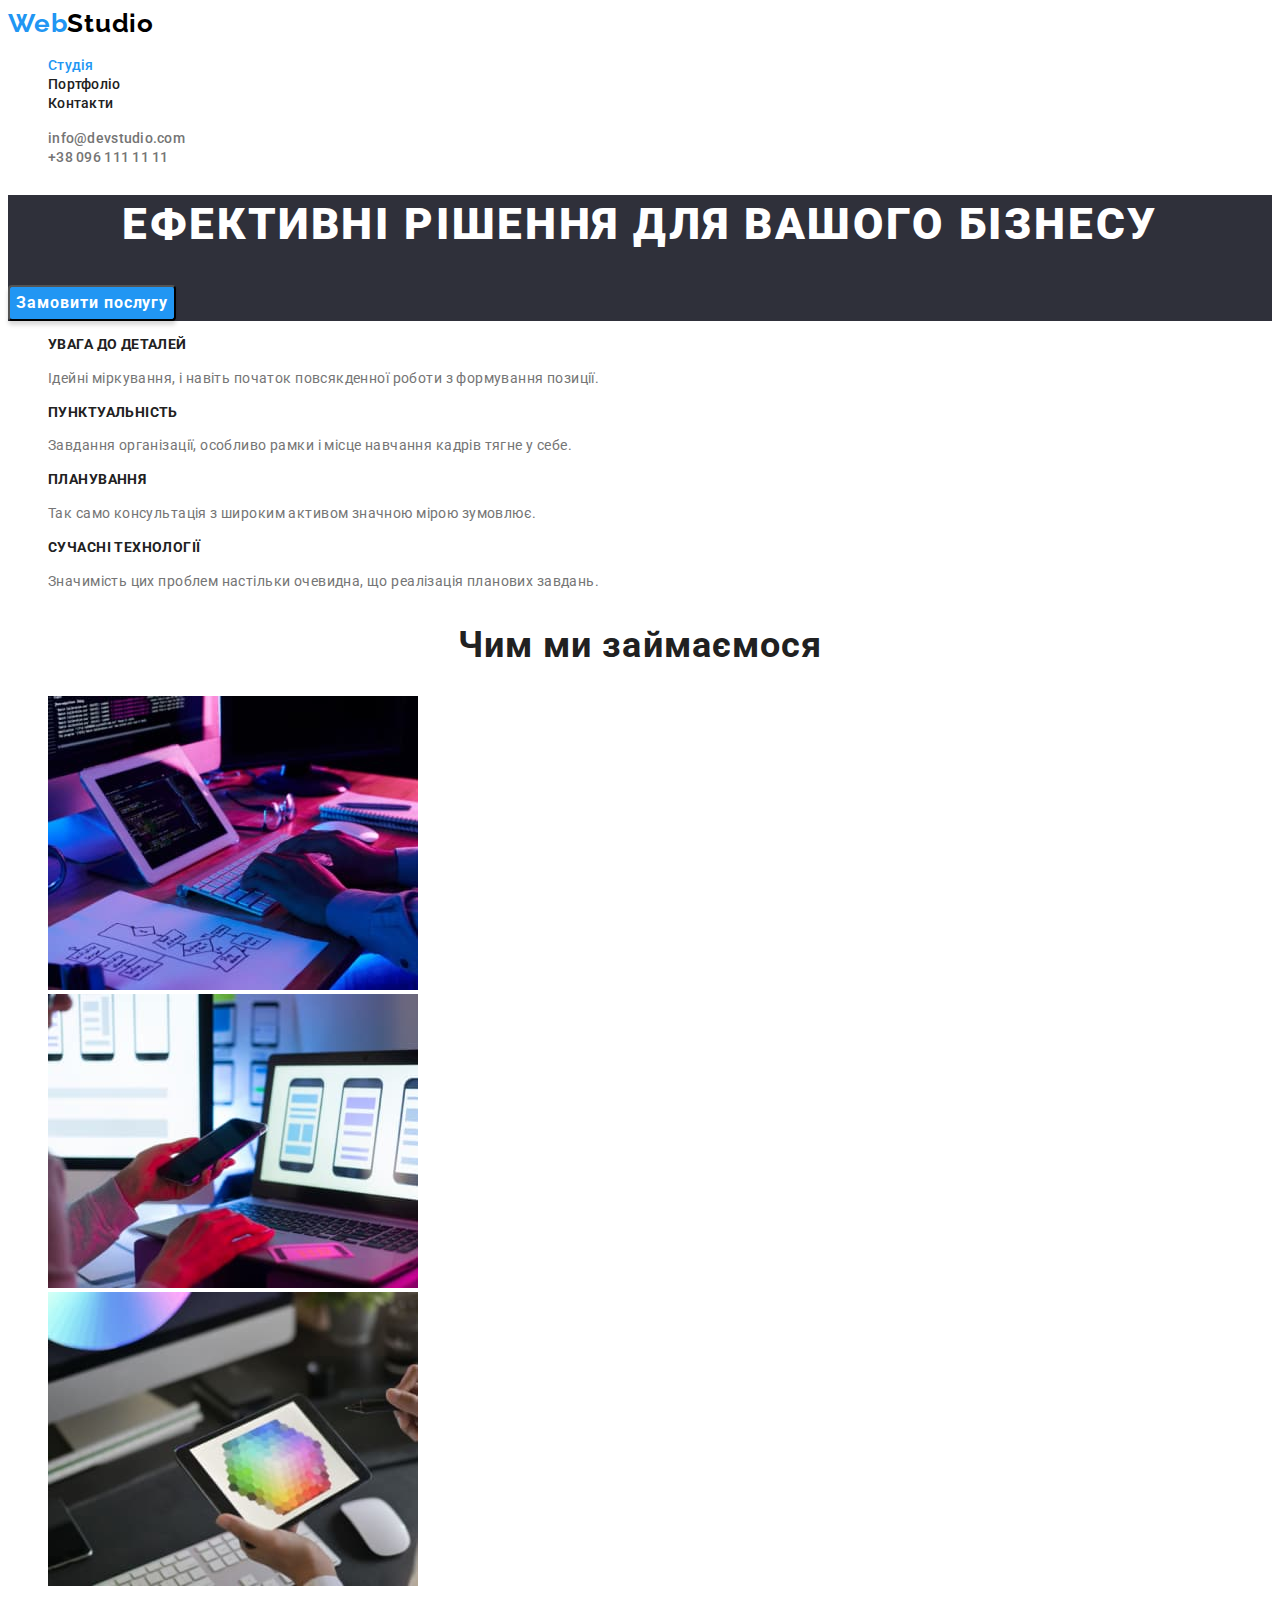
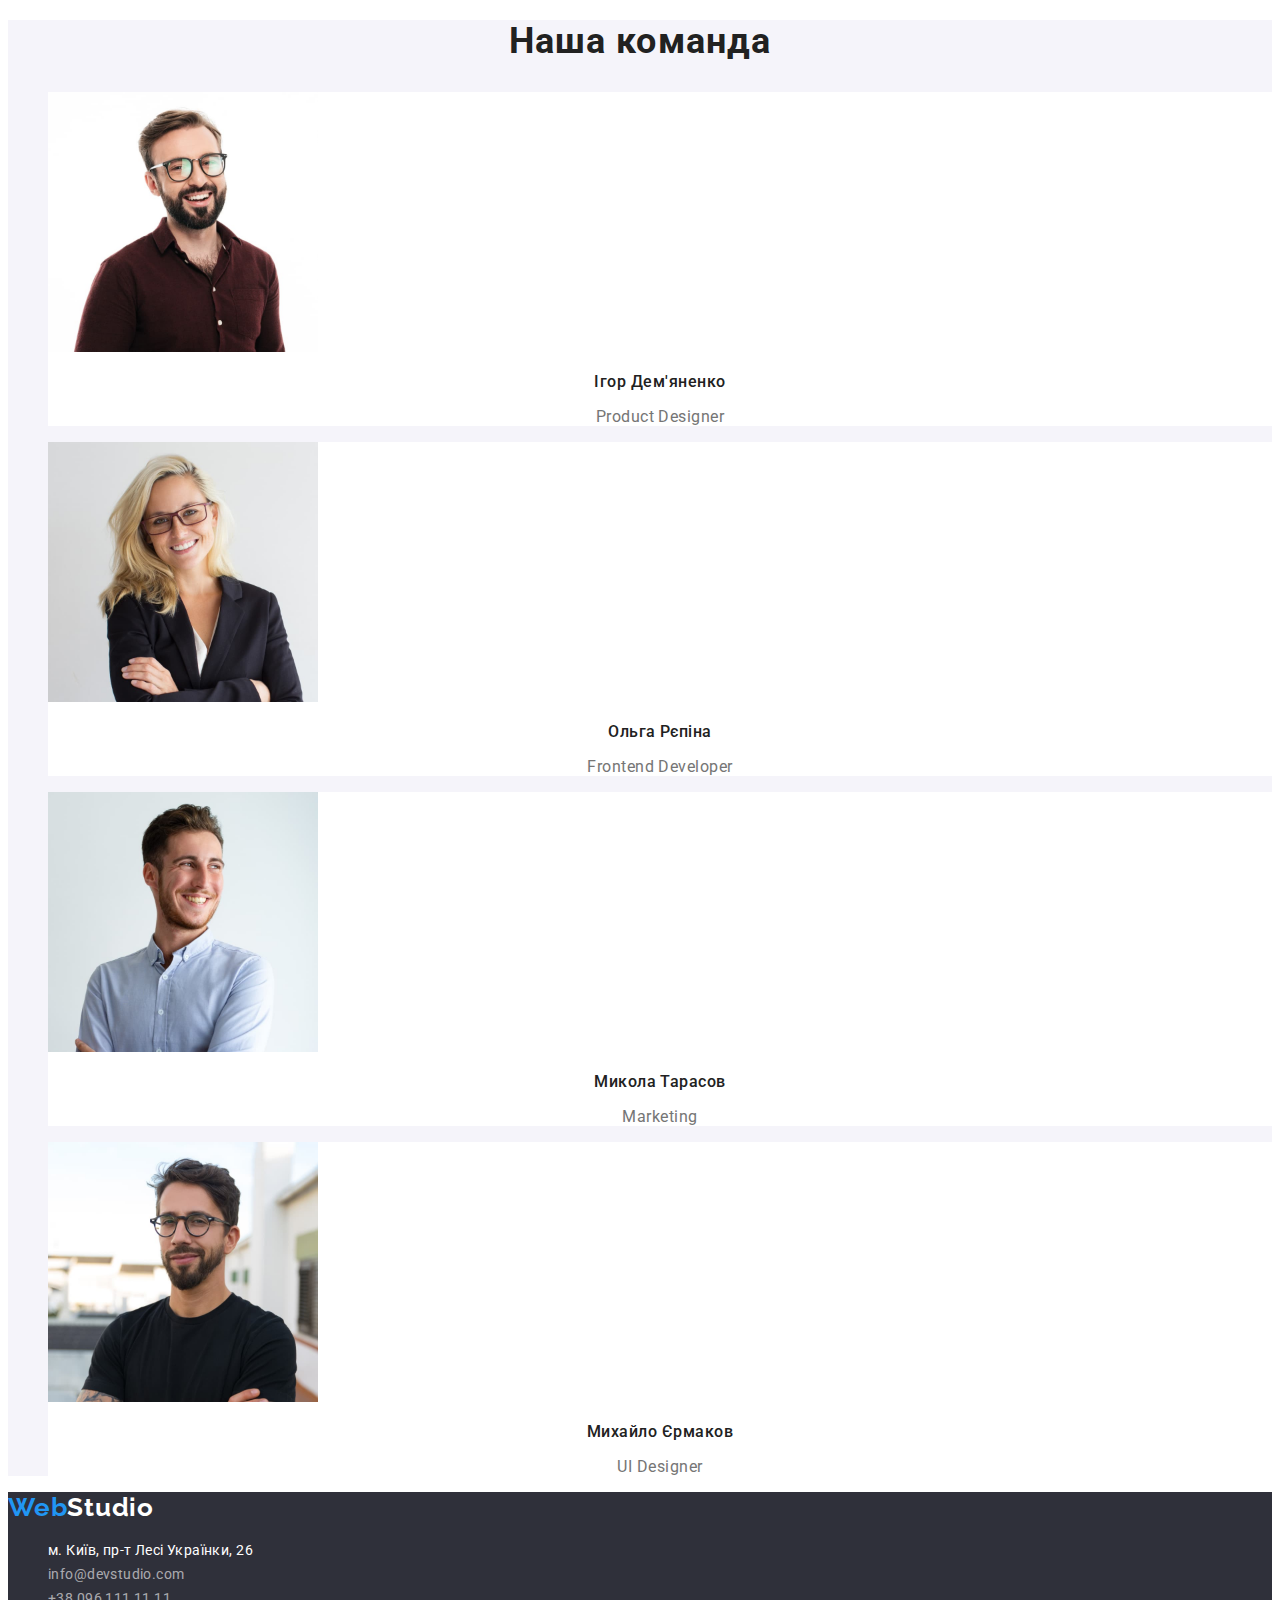
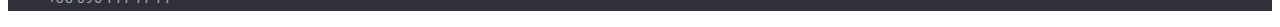
==== index.html @ 7a770c3b "Initial commit" ====
<!DOCTYPE html>
<html lang="uk">
  <head>
    <meta charset="UTF-8" />
    <meta http-equiv="X-UA-Compatible" content="IE=edge" />
    <meta name="viewport" content="width=device-width, initial-scale=1.0" />
    <title>Web</title>
    <link rel="preconnect" href="https://fonts.googleapis.com" />
    <link rel="preconnect" href="https://fonts.gstatic.com" crossorigin />
    <link
      href="https://fonts.googleapis.com/css2?family=Raleway:wght@700&family=Roboto:wght@400;500;700;900&display=swap"
      rel="stylesheet"
    />
    <link rel="stylesheet" href="./css/styles.css" />
  </head>

  <body>
    <header class="header">
      <nav class="heder-navigation">
        <a class="header-logo link" lang="en" href="./index.html"
          >Web<span class="accent-header">Studio</span></a
        >
        <ul class="header-list">
          <li class="header-item">
            <a class="header-link link current" href="./index.html">Студія</a>
          </li>
          <li class="header-item">
            <a class="header-link link" href="./portfolio.html">Портфоліо</a>
          </li>
          <li class="header-item">
            <a class="header-link link" href="#">Контакти</a>
          </li>
        </ul>
      </nav>
      <ul class="header-contacts">
        <li>
          <a class="header-mail link" href="mailto:info@devstudio.com"
            >info@devstudio.com</a
          >
        </li>
        <li>
          <a class="header-tel link" href="tel:+380961111111"
            >+38 096 111 11 11</a
          >
        </li>
      </ul>
    </header>
    <main>
      <section class="hero">
        <h1 class="hero-title">Ефективні рішення для вашого бізнесу</h1>
        <button class="hero-bt" type="button">Замовити послугу</button>
      </section>
      <section class="benefits">
        <h2 class="visually-hidden">Наші переваги</h2>
        <ul class="benefits-list">
          <li>
            <h3 class="benefits-title">Увага до деталей</h3>
            <p class="benefits-text">
              Ідейні міркування, і навіть початок повсякденної роботи з
              формування позиції.
            </p>
          </li>
          <li>
            <h3 class="benefits-title">Пунктуальність</h3>
            <p class="benefits-text">
              Завдання організації, особливо рамки і місце навчання кадрів тягне
              у себе.
            </p>
          </li>
          <li>
            <h3 class="benefits-title">Планування</h3>
            <p class="benefits-text">
              Так само консультація з широким активом значною мірою зумовлює.
            </p>
          </li>
          <li>
            <h3 class="benefits-title">Сучасні технології</h3>
            <p class="benefits-text">
              Значимість цих проблем настільки очевидна, що реалізація планових
              завдань.
            </p>
          </li>
        </ul>
      </section>
      <section class="work">
        <h2 class="work-title">Чим ми займаємося</h2>
        <ul class="work-list">
          <li class="work-item">
            <img
              src="./img/img1.jpg"
              alt="створення структури"
              width="370"
              height="294"
            />
          </li>
          <li class="work-item">
            <img
              src="img/img2.jpg"
              alt="робота з ноутбуком та телефоном"
              width="370"
              height="294"
            />
          </li>
          <li class="work-item">
            <img
              src="img/img3.jpg"
              alt="робота з планшетом"
              width="370"
              height="294"
            />
          </li>
        </ul>
      </section>
      <section class="crew">
        <h2 class="crew-title">Наша команда</h2>
        <ul class="crew-list">
          <li class="crew-item">
            <img
              src="img/person1.jpg"
              alt="наші працівники"
              width="270"
              height="260"
            />
            <h3 class="crew-member">Ігор Дем'яненко</h3>
            <p class="crew-position" lang="en">Product Designer</p>
          </li>
          <li class="crew-item">
            <img
              src="img/person2.jpg"
              alt="наші працівники"
              width="270"
              height="260"
            />
            <h3 class="crew-member">Ольга Рєпіна</h3>
            <p class="crew-position" lang="en">Frontend Developer</p>
          </li>
          <li class="crew-item">
            <img
              src="img/person3.jpg"
              alt="наші працівники"
              width="270"
              height="260"
            />
            <h3 class="crew-member">Микола Тарасов</h3>
            <p class="crew-position" lang="en">Marketing</p>
          </li>
          <li class="crew-item">
            <img
              src="img/person4.jpg"
              alt="наші працівники"
              width="270"
              height="260"
            />
            <h3 class="crew-member">Михайло Єрмаков</h3>
            <p class="crew-position" lang="en">UI Designer</p>
          </li>
        </ul>
      </section>
    </main>
    <footer class="footer">
      <a class="footer-logo link" lang="en" href="./index.html"
        >Web<span class="accent-footer">Studio</span></a
      >
      <address class="address">
        <ul>
          <li class="footer-item">
            <a
              class="footer-location place link"
              href="https://goo.gl/maps/qjkYtsCH6BRkbTAi8"
              target="_blank"
              rel="noopener noreferrer nofollow"
              >м. Київ, пр-т Лесі Українки, 26</a
            >
          </li>
          <li class="footer-item">
            <a class="footer-mail link" href="mailto:info@devstudio.com"
              >info@devstudio.com</a
            >
          </li>
          <li class="footer-item">
            <a class="footer-tel link" href="tel:+380961111111"
              >+38 096 111 11 11</a
            >
          </li>
        </ul>
      </address>
    </footer>
  </body>
</html>
---- css/styles.css ----
:root {
  --primary-text-color: #757575;
  --accent-color: #2196f3;
  --primary-bkg-color: #ffffff;
  --primary-bkg-bt-color: #f5f4fa;
  --primary-title-color: #212121;
  --bkg-footer-color: #2f303a;
}
body {
  font-family: "roboto", sans-serif;
  color: #757575;
}
ul {
  list-style: none;
}
.link {
  text-decoration: none;
}
/* h1,h2,h3,h4,h5,h6[color:var(#212121);] */
/* ------------HEADER------------ */
.header-logo,.footer-logo {
  font-family: "Raleway";
  font-style: normal;
  font-weight: 700;
  font-size: 26px;
  line-height: 1.19;
  letter-spacing: 0.03em;
  color: var(--accent-color);
}
.accent-header {
  color: #000000;
}
.header-list a:hover,
.header-list a:focus {
  color: var(--accent-color);
}

.header-link {
  font-weight: 500;
  font-size: 14px;
  line-height: 1.14;
  letter-spacing: 0.02em;
  color: var(--primary-title-color);
}
.current {
  color: var(--accent-color);
}

.header-mail,
.header-tel {
  font-weight: 500;
  font-size: 14px;
  line-height: 1.14;
  letter-spacing: 0.02em;
  color: var(--primary-text-color);
}
.header-contacts a:hover,
.header-contacts a:focus {
  color: var(--accent-color);
}

/* ------------HERO------------ */
.hero {
  background: var(--bkg-footer-color);
}
.hero-title {
  font-weight: 900;
  font-size: 44px;
  line-height: 1.36;
  text-align: center;
  letter-spacing: 0.06em;
  text-transform: uppercase;
  color: var(--primary-bkg-color);
}
.hero-bt {
  font-family: inherit;
  font-weight: 700;
  font-size: 16px;
  line-height: 1.87;
  display: flex;
  align-items: center;
  text-align: center;
  letter-spacing: 0.06em;
  color: var(--primary-bkg-color);
  background: var(--accent-color);
  box-shadow: 0px 4px 4px rgba(0, 0, 0, 0.15);
  border-radius: 4px;
  cursor: pointer;
}

.hero-bt:hover,
.hero-bt:focus {
  background: #188ce8;
  box-shadow: 0px 4px 4px rgba(0, 0, 0, 0.15);
  border-radius: 4px;
}

/* ----------BENEFITS------------ */
.visually-hidden {
  position: absolute;
  width: 1px;
  height: 1px;
  margin: -1px;
  border: 0;
  padding: 0;

  white-space: nowrap;
  clip-path: inset(100%);
  clip: rect(0 0 0 0);
  overflow: hidden;
}

.benefits-title {
  font-weight: 700;
  font-size: 14px;
  line-height: 1.14;
  letter-spacing: 0.03em;
  text-transform: uppercase;
  color: var(--primary-title-color);
}

.benefits-text {
  font-weight: 400;
  font-size: 14px;
  line-height: 1.71;
  letter-spacing: 0.03em;
}

/* ----------WORK------------ */
.work-title,
.crew-title {
  font-weight: 700;
  font-size: 36px;
  line-height: 1.17;
  text-align: center;
  letter-spacing: 0.03em;
  color: #212121;
}
/* ----------CREW------------ */
.crew {
  background: var(--primary-bkg-bt-color);
}
.crew-item {
  background: var(--primary-bkg-color);
}
.crew-member {
  font-weight: 500;
  font-size: 16px;
  line-height: 1.19;
  text-align: center;
  letter-spacing: 0.03em;
  color: var(--primary-title-color);
}
.crew-position {
  font-weight: 400;
  font-size: 16px;
  line-height: 1.19;
  text-align: center;
  letter-spacing: 0.03em;
}

/* ----------FOOTER------------ */
.footer {
  background: var(--bkg-footer-color);
}
.accent-footer {
  color: var(--primary-bkg-color);
}
.footer-location,
.footer-mail,
.footer-tel {
  font-style: normal;
  font-weight: 400;
  font-size: 14px;
  line-height: 1.71;
  letter-spacing: 0.03em;
  color: rgba(255, 255, 255, 0.6);
}
.place {
  color: var(--primary-bkg-color);
}

.footer-mail:hover,
.footer-mail:focus {
  color: var(--accent-color);
}

.footer-tel:hover,
.footer-tel:focus {
  color: var(--accent-color);
}

/* ----------PORTFOLIO------------ */
/* -------НАШІ ПРОПОЗИЦІЇ----------- */
main {
  background-color: var(--primary-bkg-color);
}
.filter-bt {
  font-family: inherit;
  font-weight: 500;
  font-size: 16px;
  line-height: 1.62;
  text-align: center;
  letter-spacing: 0.03em;
  color: var(--primary-title-color);
  background-color: var(--primary-bkg-bt-color);
  border: none;
  border-radius: 4px;
  cursor: pointer;
}
.filter-bt:hover,
.filter-bt:focus {
  color: var(--primary-bkg-color);
  background-color: var(--accent-color);
}

.project-item a {
  text-decoration: none;
}
.project-title {
  font-style: normal;
    font-size: 18px;
  line-height: 2;
  letter-spacing: 0.06em;
  color: var(--primary-title-color);
}
.project-text {
  font-style: normal;
  font-size: 16px;
  line-height: 1.9;
  letter-spacing: 0.03em;
  color: var(--primary-text-color);
}
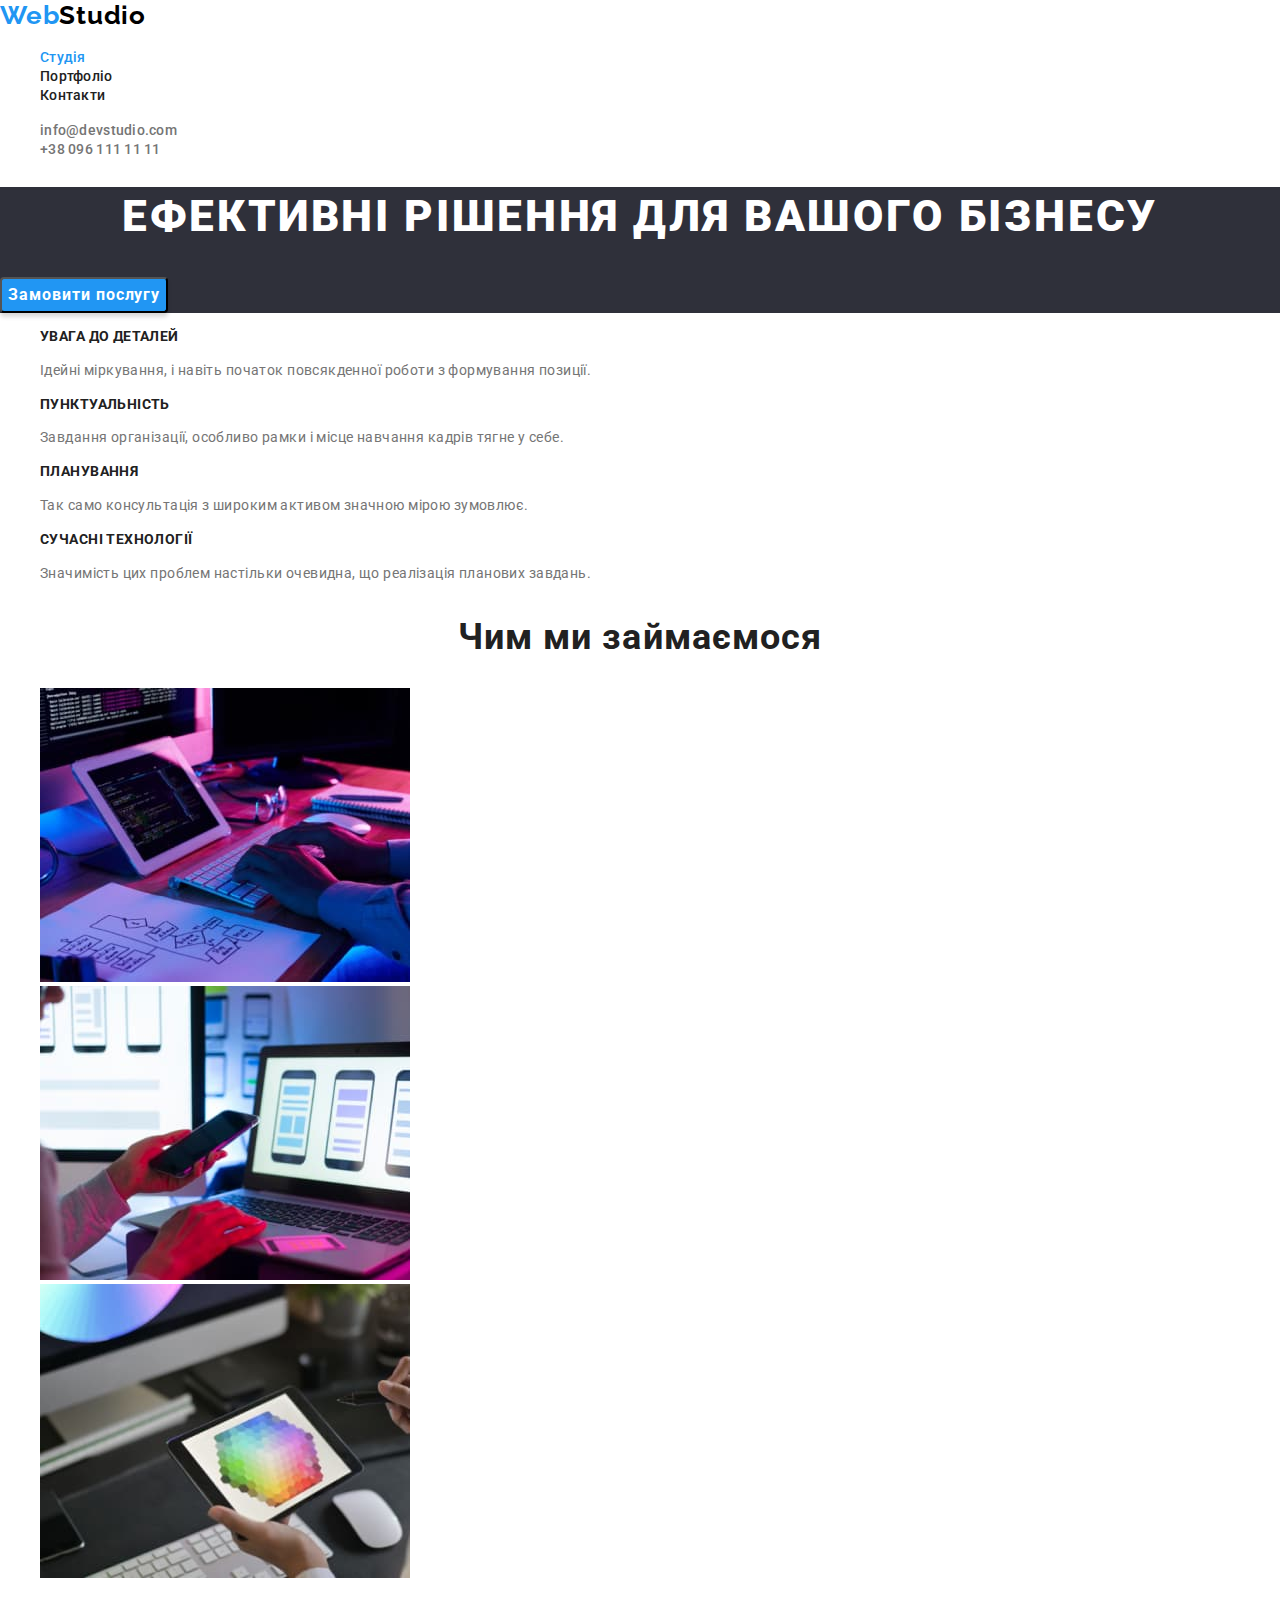
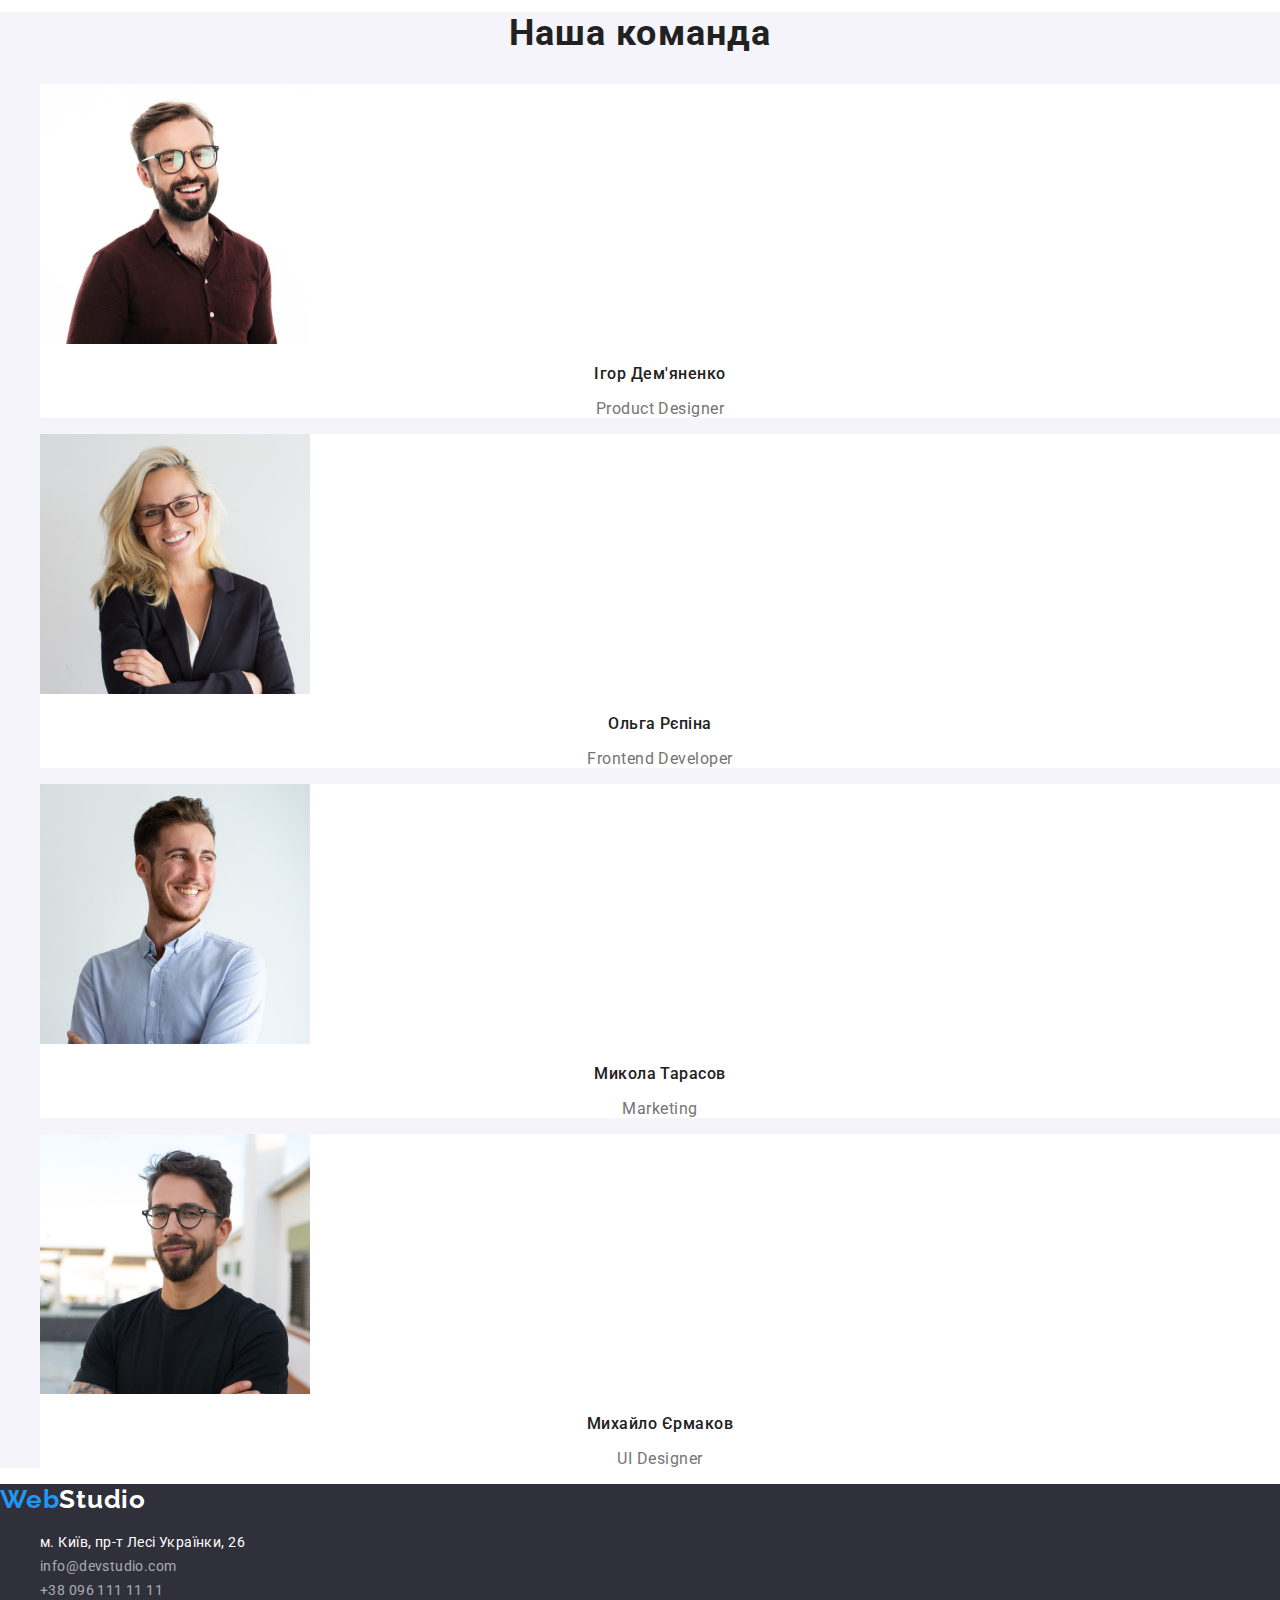
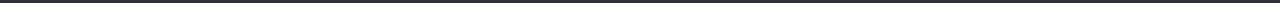
==== commit 80c8bc11: "container begin" ====
--- a/index.html
+++ b/index.html
@@ -46,11 +46,11 @@
       </ul>
     </header>
     <main>
-      <section class="hero">
+      <section class="hero section">
         <h1 class="hero-title">Ефективні рішення для вашого бізнесу</h1>
         <button class="hero-bt" type="button">Замовити послугу</button>
       </section>
-      <section class="benefits">
+      <section class="benefits section">
         <h2 class="visually-hidden">Наші переваги</h2>
         <ul class="benefits-list">
           <li>
@@ -82,7 +82,7 @@
           </li>
         </ul>
       </section>
-      <section class="work">
+      <section class="work section">
         <h2 class="work-title">Чим ми займаємося</h2>
         <ul class="work-list">
           <li class="work-item">
@@ -111,7 +111,7 @@
           </li>
         </ul>
       </section>
-      <section class="crew">
+      <section class="crew section">
         <h2 class="crew-title">Наша команда</h2>
         <ul class="crew-list">
           <li class="crew-item">
--- a/css/styles.css
+++ b/css/styles.css
@@ -1,3 +1,5 @@
+/* html{box-sizing: border-box;}
+*,*::before,*::after{box-sizing: inherit;} */
 :root {
   --primary-text-color: #757575;
   --accent-color: #2196f3;
@@ -9,6 +11,7 @@
 body {
   font-family: "roboto", sans-serif;
   color: #757575;
+  margin: 0;
 }
 ul {
   list-style: none;
@@ -16,6 +19,8 @@
 .link {
   text-decoration: none;
 }
+/* .section{padding-top: 94px;
+padding-bottom: 94px;} */
 /* h1,h2,h3,h4,h5,h6[color:var(#212121);] */
 /* ------------HEADER------------ */
 .header-logo,.footer-logo {
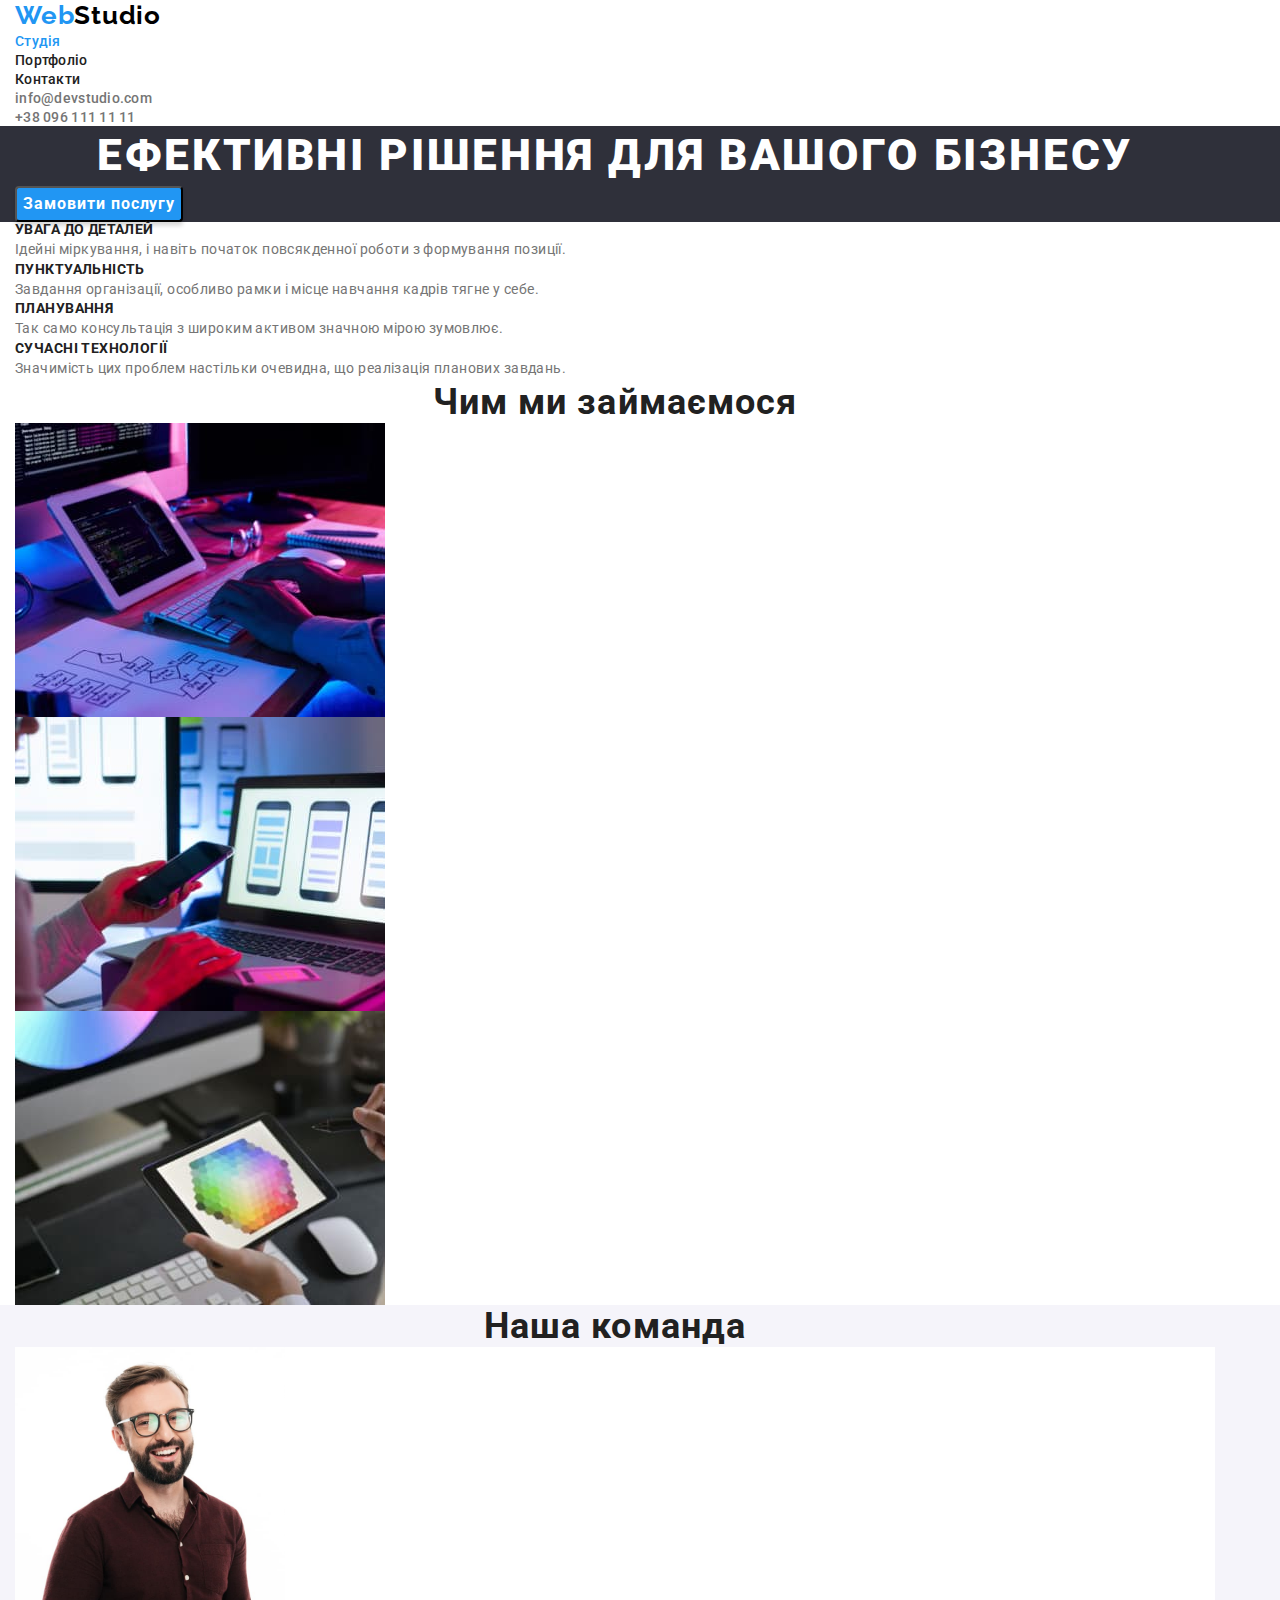
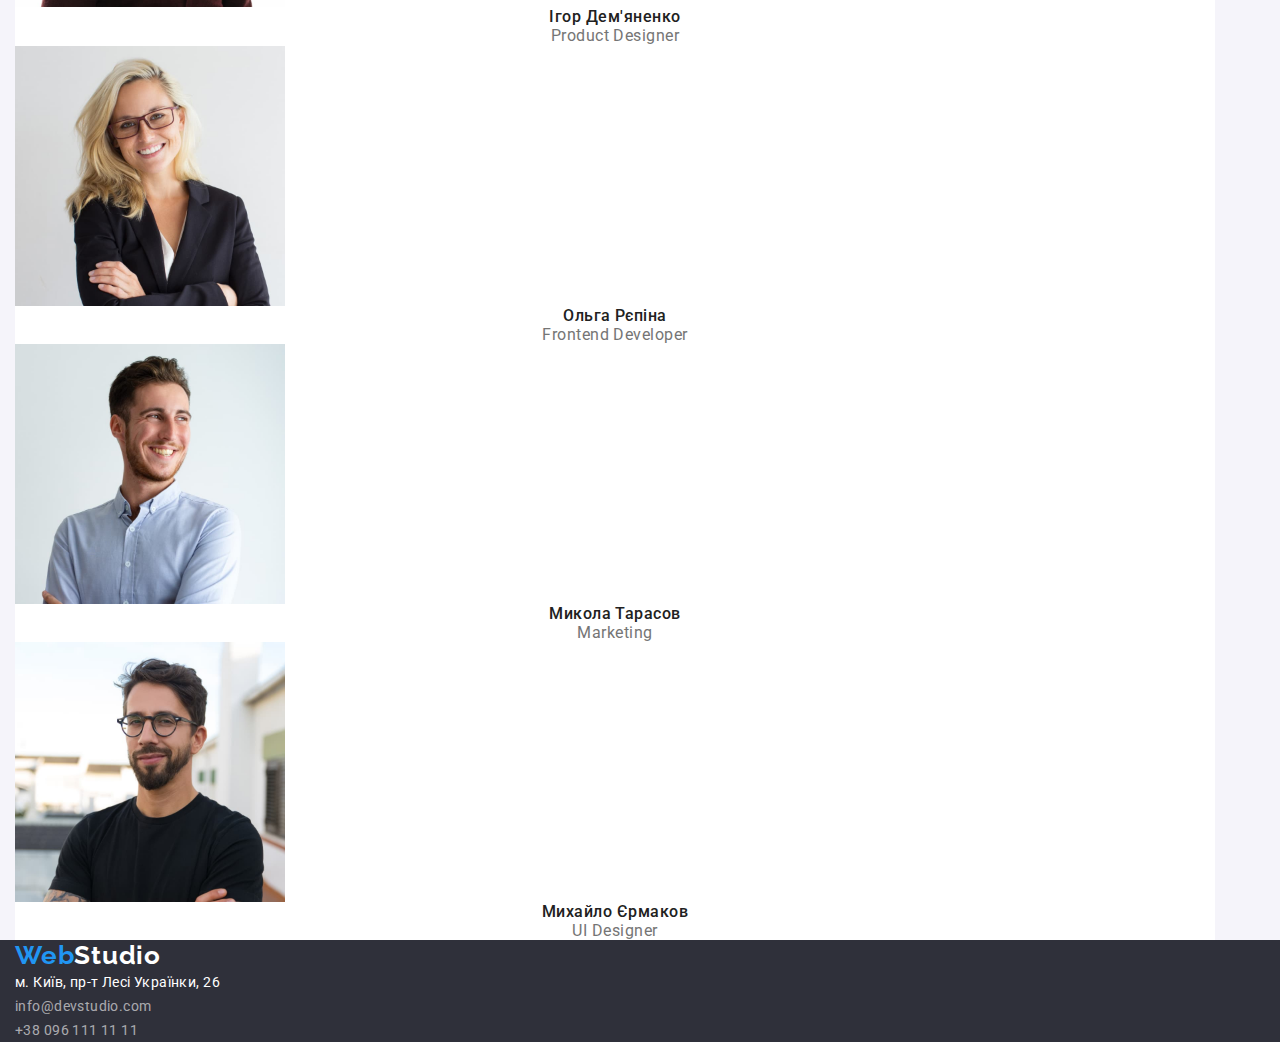
==== commit 1f88f430: "settings" ====
--- a/index.html
+++ b/index.html
@@ -11,15 +11,16 @@
       href="https://fonts.googleapis.com/css2?family=Raleway:wght@700&family=Roboto:wght@400;500;700;900&display=swap"
       rel="stylesheet"
     />
+    <link rel="stylesheet" href="https://cdnjs.cloudflare.com/ajax/libs/modern-normalize/1.1.0/modern-normalize.min.css"
+      integrity="sha512-wpPYUAdjBVSE4KJnH1VR1HeZfpl1ub8YT/NKx4PuQ5NmX2tKuGu6U/JRp5y+Y8XG2tV+wKQpNHVUX03MfMFn9Q=="
+      crossorigin="anonymous" referrerpolicy="no-referrer" />
     <link rel="stylesheet" href="./css/styles.css" />
   </head>
 
   <body>
     <header class="header">
-      <nav class="heder-navigation">
-        <a class="header-logo link" lang="en" href="./index.html"
-          >Web<span class="accent-header">Studio</span></a
-        >
+      <div class="container"><nav class="heder-navigation">
+        <a class="header-logo link" lang="en" href="./index.html">Web<span class="accent-header">Studio</span></a>
         <ul class="header-list">
           <li class="header-item">
             <a class="header-link link current" href="./index.html">Студія</a>
@@ -34,156 +35,116 @@
       </nav>
       <ul class="header-contacts">
         <li>
-          <a class="header-mail link" href="mailto:info@devstudio.com"
-            >info@devstudio.com</a
-          >
+          <a class="header-mail link" href="mailto:info@devstudio.com">info@devstudio.com</a>
         </li>
         <li>
-          <a class="header-tel link" href="tel:+380961111111"
-            >+38 096 111 11 11</a
-          >
+          <a class="header-tel link" href="tel:+380961111111">+38 096 111 11 11</a>
         </li>
-      </ul>
+      </ul></div>
     </header>
     <main>
       <section class="hero section">
-        <h1 class="hero-title">Ефективні рішення для вашого бізнесу</h1>
-        <button class="hero-bt" type="button">Замовити послугу</button>
-      </section>
+        <div class="container">
+<h1 class="hero-title">Ефективні рішення для вашого бізнесу</h1>
+<button class="hero-bt" type="button">Замовити послугу</button>
+        </div>
+              </section>
       <section class="benefits section">
-        <h2 class="visually-hidden">Наші переваги</h2>
-        <ul class="benefits-list">
-          <li>
-            <h3 class="benefits-title">Увага до деталей</h3>
-            <p class="benefits-text">
-              Ідейні міркування, і навіть початок повсякденної роботи з
-              формування позиції.
-            </p>
-          </li>
-          <li>
-            <h3 class="benefits-title">Пунктуальність</h3>
-            <p class="benefits-text">
-              Завдання організації, особливо рамки і місце навчання кадрів тягне
-              у себе.
-            </p>
-          </li>
-          <li>
-            <h3 class="benefits-title">Планування</h3>
-            <p class="benefits-text">
-              Так само консультація з широким активом значною мірою зумовлює.
-            </p>
-          </li>
-          <li>
-            <h3 class="benefits-title">Сучасні технології</h3>
-            <p class="benefits-text">
-              Значимість цих проблем настільки очевидна, що реалізація планових
-              завдань.
-            </p>
-          </li>
-        </ul>
-      </section>
+        <div class="container">
+<h2 class="visually-hidden">Наші переваги</h2>
+<ul class="benefits-list">
+  <li>
+    <h3 class="benefits-title">Увага до деталей</h3>
+    <p class="benefits-text">
+      Ідейні міркування, і навіть початок повсякденної роботи з
+      формування позиції.
+    </p>
+  </li>
+  <li>
+    <h3 class="benefits-title">Пунктуальність</h3>
+    <p class="benefits-text">
+      Завдання організації, особливо рамки і місце навчання кадрів тягне
+      у себе.
+    </p>
+  </li>
+  <li>
+    <h3 class="benefits-title">Планування</h3>
+    <p class="benefits-text">
+      Так само консультація з широким активом значною мірою зумовлює.
+    </p>
+  </li>
+  <li>
+    <h3 class="benefits-title">Сучасні технології</h3>
+    <p class="benefits-text">
+      Значимість цих проблем настільки очевидна, що реалізація планових
+      завдань.
+    </p>
+  </li>
+</ul>
+        </div>
+              </section>
       <section class="work section">
-        <h2 class="work-title">Чим ми займаємося</h2>
-        <ul class="work-list">
-          <li class="work-item">
-            <img
-              src="./img/img1.jpg"
-              alt="створення структури"
-              width="370"
-              height="294"
-            />
-          </li>
-          <li class="work-item">
-            <img
-              src="img/img2.jpg"
-              alt="робота з ноутбуком та телефоном"
-              width="370"
-              height="294"
-            />
-          </li>
-          <li class="work-item">
-            <img
-              src="img/img3.jpg"
-              alt="робота з планшетом"
-              width="370"
-              height="294"
-            />
-          </li>
-        </ul>
-      </section>
+        <div class="container">
+          <h2 class="work-title">Чим ми займаємося</h2>
+          <ul class="work-list">
+            <li class="work-item">
+              <img src="./img/img1.jpg" alt="створення структури" width="370" height="294" />
+            </li>
+            <li class="work-item">
+              <img src="img/img2.jpg" alt="робота з ноутбуком та телефоном" width="370" height="294" />
+            </li>
+            <li class="work-item">
+              <img src="img/img3.jpg" alt="робота з планшетом" width="370" height="294" />
+            </li>
+          </ul>
+        </div>
+              </section>
       <section class="crew section">
-        <h2 class="crew-title">Наша команда</h2>
-        <ul class="crew-list">
-          <li class="crew-item">
-            <img
-              src="img/person1.jpg"
-              alt="наші працівники"
-              width="270"
-              height="260"
-            />
-            <h3 class="crew-member">Ігор Дем'яненко</h3>
-            <p class="crew-position" lang="en">Product Designer</p>
-          </li>
-          <li class="crew-item">
-            <img
-              src="img/person2.jpg"
-              alt="наші працівники"
-              width="270"
-              height="260"
-            />
-            <h3 class="crew-member">Ольга Рєпіна</h3>
-            <p class="crew-position" lang="en">Frontend Developer</p>
-          </li>
-          <li class="crew-item">
-            <img
-              src="img/person3.jpg"
-              alt="наші працівники"
-              width="270"
-              height="260"
-            />
-            <h3 class="crew-member">Микола Тарасов</h3>
-            <p class="crew-position" lang="en">Marketing</p>
-          </li>
-          <li class="crew-item">
-            <img
-              src="img/person4.jpg"
-              alt="наші працівники"
-              width="270"
-              height="260"
-            />
-            <h3 class="crew-member">Михайло Єрмаков</h3>
-            <p class="crew-position" lang="en">UI Designer</p>
-          </li>
-        </ul>
-      </section>
+        <div class="container">
+<h2 class="crew-title">Наша команда</h2>
+<ul class="crew-list">
+  <li class="crew-item">
+    <img src="img/person1.jpg" alt="наші працівники" width="270" height="260" />
+    <h3 class="crew-member">Ігор Дем'яненко</h3>
+    <p class="crew-position" lang="en">Product Designer</p>
+  </li>
+  <li class="crew-item">
+    <img src="img/person2.jpg" alt="наші працівники" width="270" height="260" />
+    <h3 class="crew-member">Ольга Рєпіна</h3>
+    <p class="crew-position" lang="en">Frontend Developer</p>
+  </li>
+  <li class="crew-item">
+    <img src="img/person3.jpg" alt="наші працівники" width="270" height="260" />
+    <h3 class="crew-member">Микола Тарасов</h3>
+    <p class="crew-position" lang="en">Marketing</p>
+  </li>
+  <li class="crew-item">
+    <img src="img/person4.jpg" alt="наші працівники" width="270" height="260" />
+    <h3 class="crew-member">Михайло Єрмаков</h3>
+    <p class="crew-position" lang="en">UI Designer</p>
+  </li>
+</ul>
+        </div>
+              </section>
     </main>
     <footer class="footer">
-      <a class="footer-logo link" lang="en" href="./index.html"
-        >Web<span class="accent-footer">Studio</span></a
-      >
-      <address class="address">
-        <ul>
-          <li class="footer-item">
-            <a
-              class="footer-location place link"
-              href="https://goo.gl/maps/qjkYtsCH6BRkbTAi8"
-              target="_blank"
-              rel="noopener noreferrer nofollow"
-              >м. Київ, пр-т Лесі Українки, 26</a
-            >
-          </li>
-          <li class="footer-item">
-            <a class="footer-mail link" href="mailto:info@devstudio.com"
-              >info@devstudio.com</a
-            >
-          </li>
-          <li class="footer-item">
-            <a class="footer-tel link" href="tel:+380961111111"
-              >+38 096 111 11 11</a
-            >
-          </li>
-        </ul>
-      </address>
-    </footer>
+      <div class="container">
+<a class="footer-logo link" lang="en" href="./index.html">Web<span class="accent-footer">Studio</span></a>
+<address class="address">
+  <ul>
+    <li class="footer-item">
+      <a class="footer-location place link" href="https://goo.gl/maps/qjkYtsCH6BRkbTAi8" target="_blank"
+        rel="noopener noreferrer nofollow">м. Київ, пр-т Лесі Українки, 26</a>
+    </li>
+    <li class="footer-item">
+      <a class="footer-mail link" href="mailto:info@devstudio.com">info@devstudio.com</a>
+    </li>
+    <li class="footer-item">
+      <a class="footer-tel link" href="tel:+380961111111">+38 096 111 11 11</a>
+    </li>
+  </ul>
+</address>
+      </div>
+          </footer>
   </body>
 </html>
--- a/css/styles.css
+++ b/css/styles.css
@@ -8,17 +8,35 @@
   --primary-title-color: #212121;
   --bkg-footer-color: #2f303a;
 }
+
+p,h1,h2,h3,h4,h5,h6{margin: 0;}
+
+ul{margin: 0;
+padding-left: 0;}
+
+button{cursor: pointer;}
+
+address{font-style: normal;}
+
+img{display: block;}
+
 body {
   font-family: "roboto", sans-serif;
   color: #757575;
   margin: 0;
 }
+
 ul {
   list-style: none;
 }
 .link {
   text-decoration: none;
 }
+
+.container{width: 1200px;
+padding-left: 15px;
+padding-right: 15px;}
+
 /* .section{padding-top: 94px;
 padding-bottom: 94px;} */
 /* h1,h2,h3,h4,h5,h6[color:var(#212121);] */
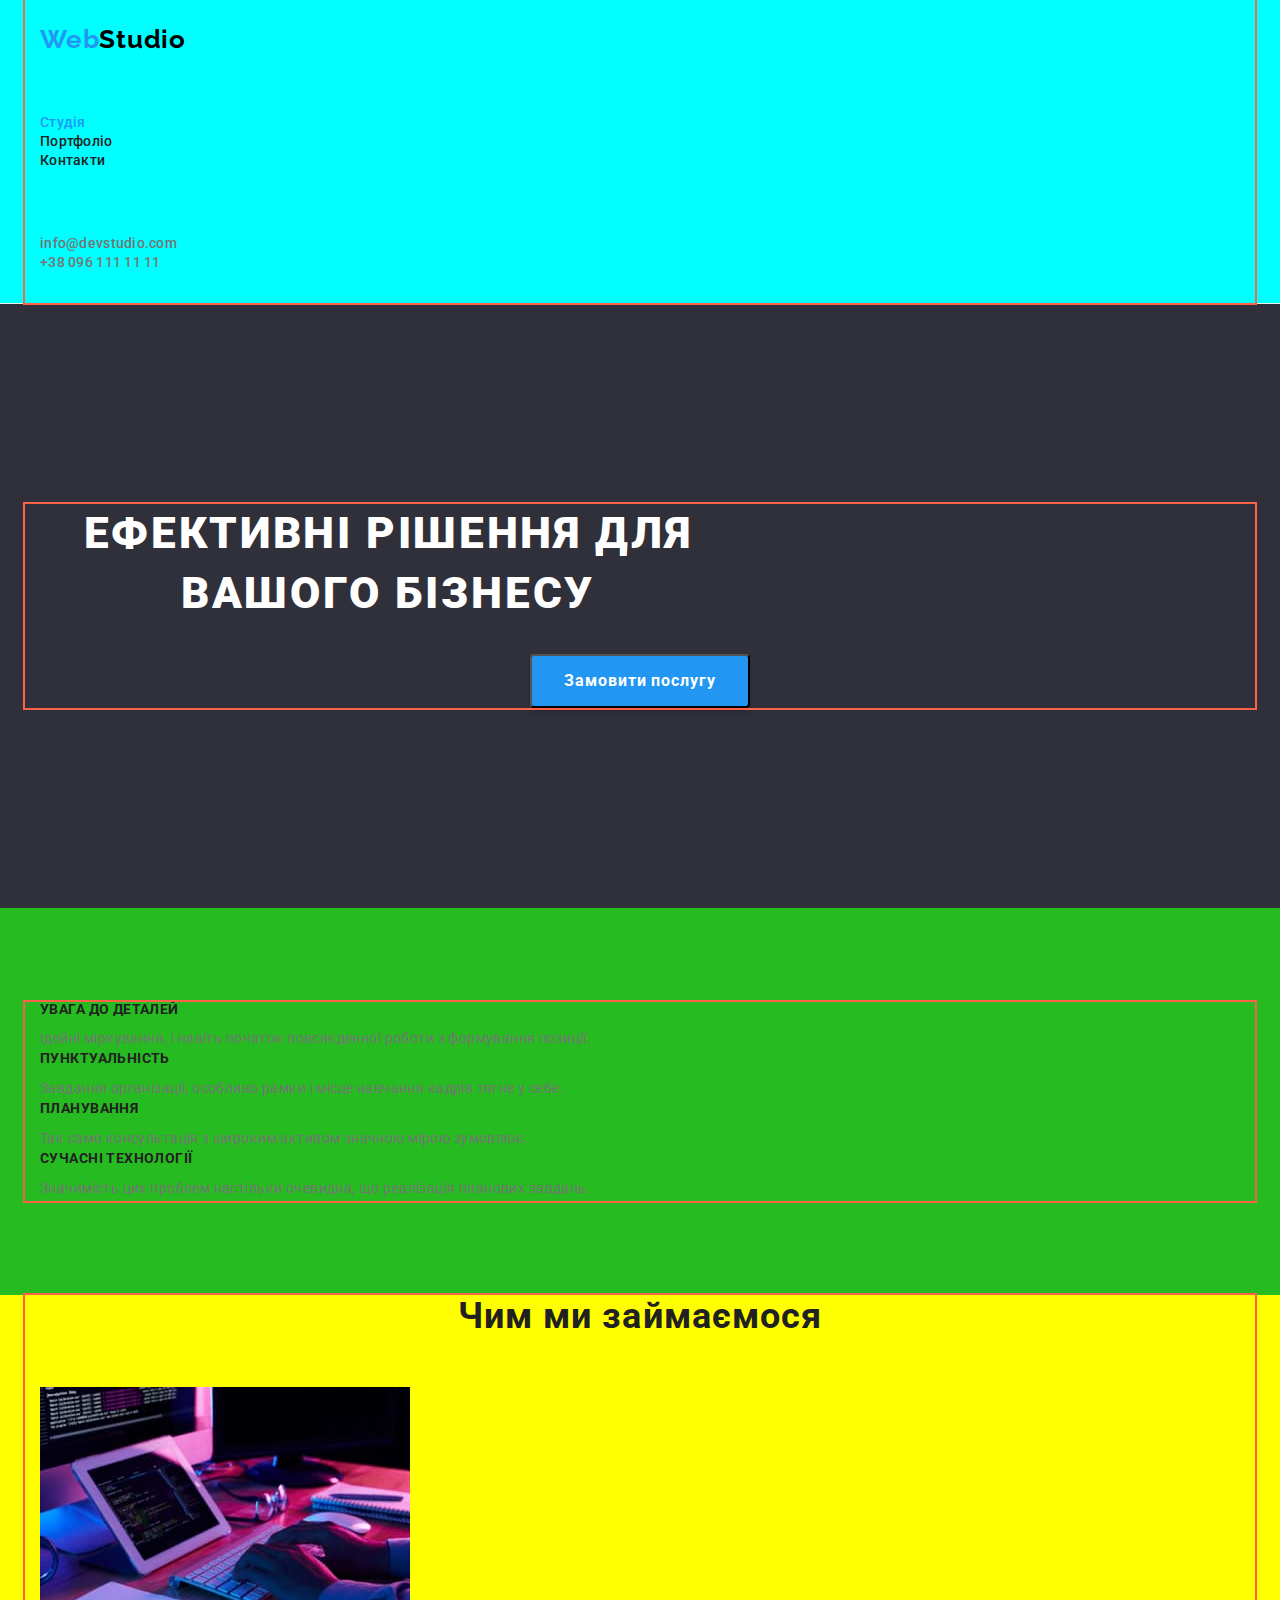
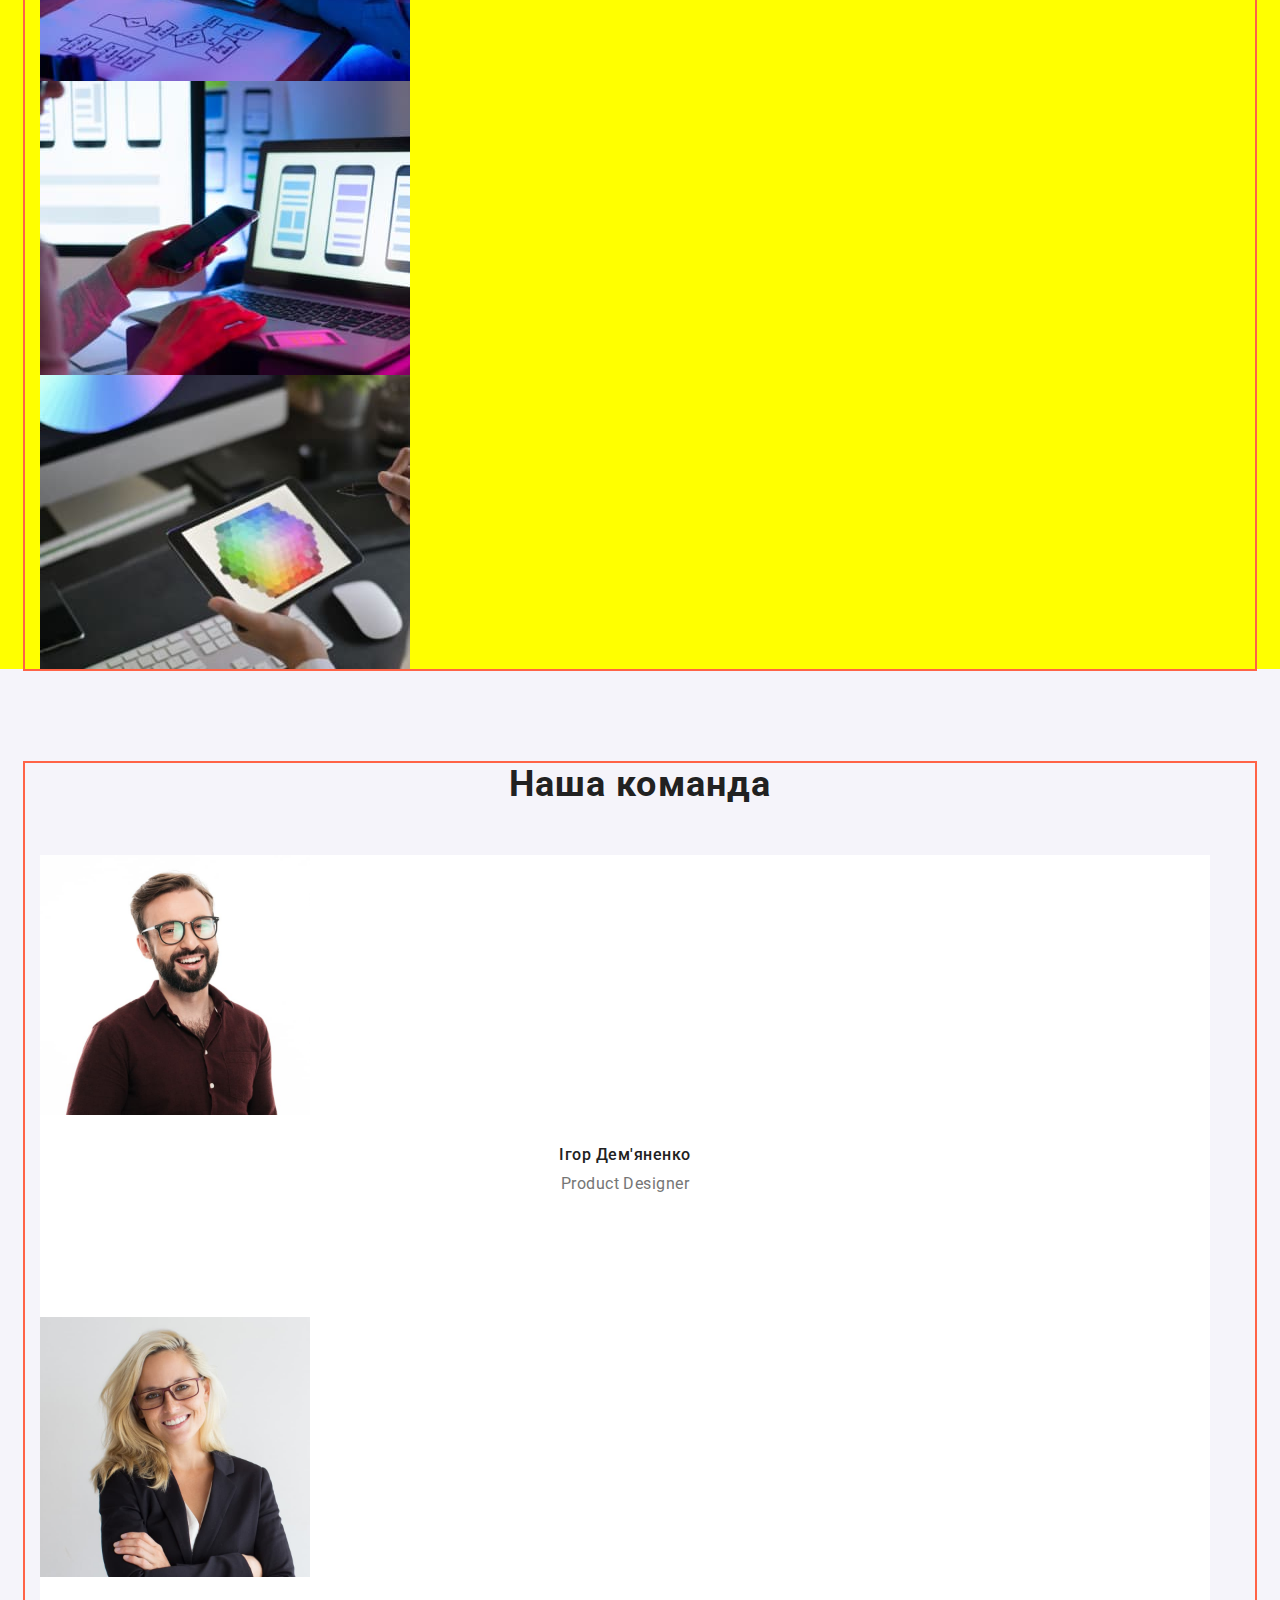
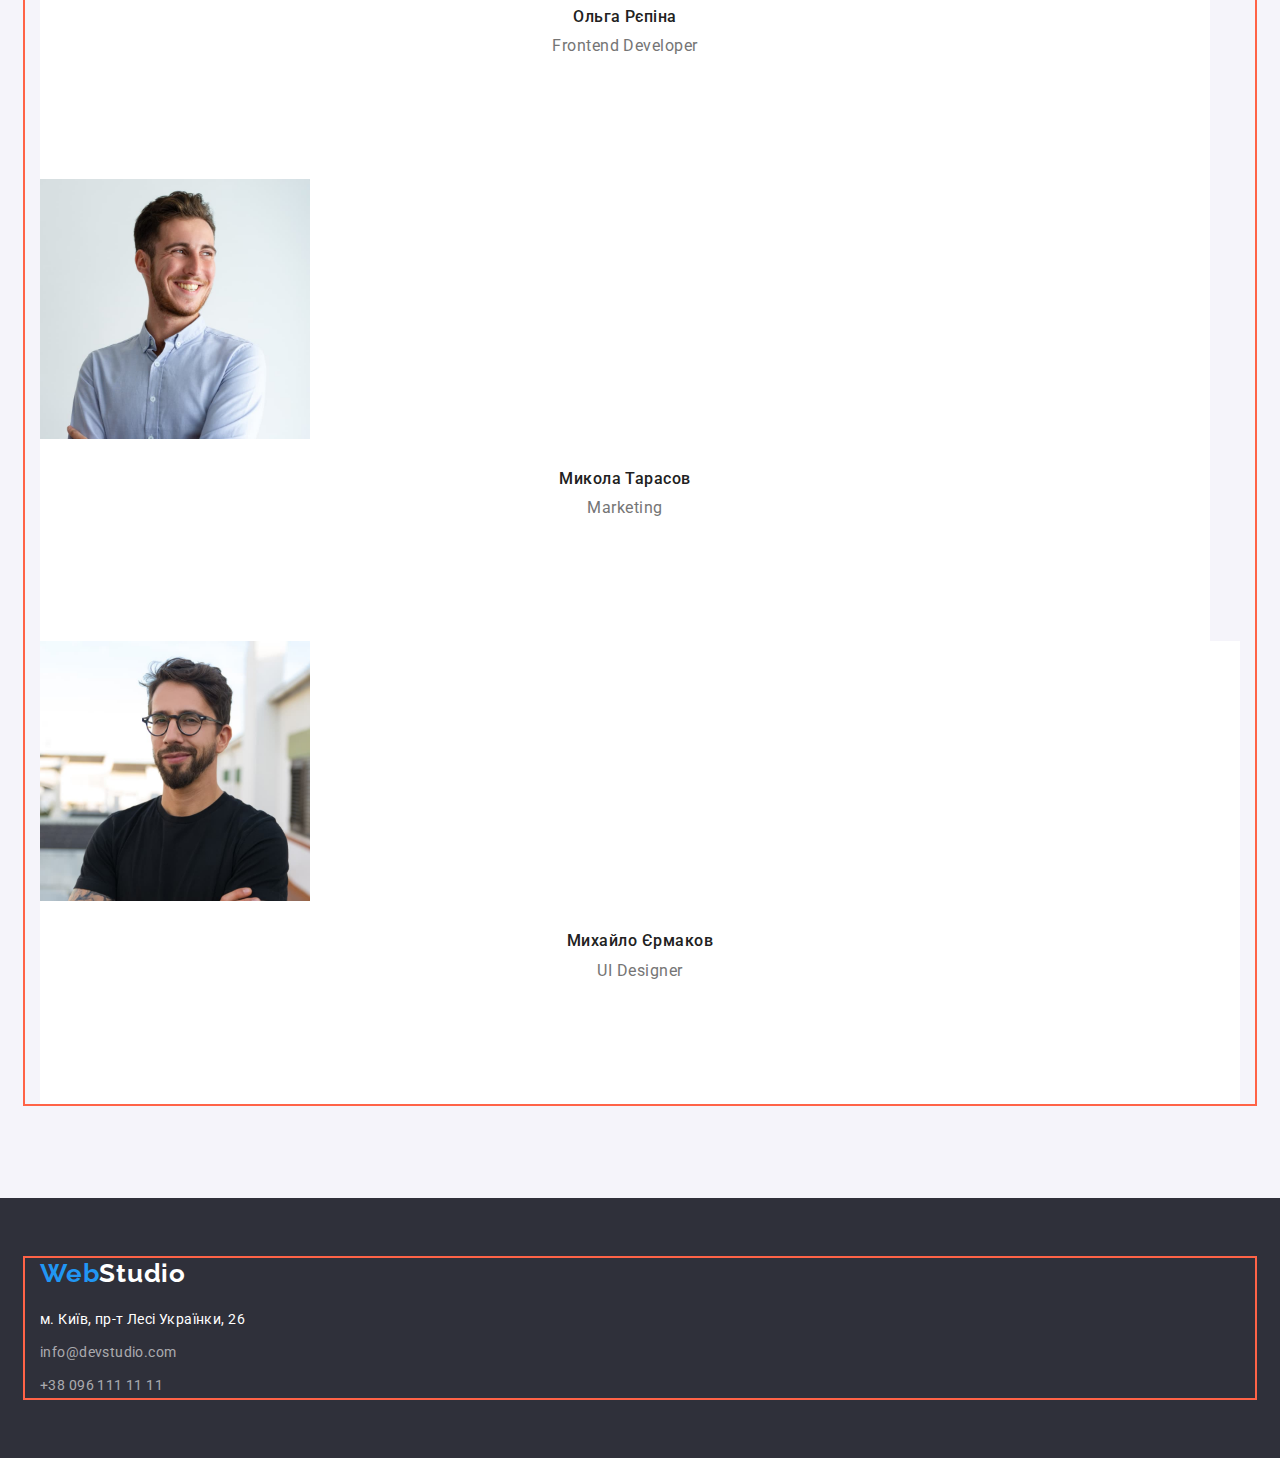
==== commit 89c07164: "відступи індекс" ====
--- a/index.html
+++ b/index.html
@@ -53,27 +53,27 @@
         <div class="container">
 <h2 class="visually-hidden">Наші переваги</h2>
 <ul class="benefits-list">
-  <li>
+  <li class="benefits-item">
     <h3 class="benefits-title">Увага до деталей</h3>
     <p class="benefits-text">
       Ідейні міркування, і навіть початок повсякденної роботи з
       формування позиції.
     </p>
   </li>
-  <li>
+  <li class="benefits-item">
     <h3 class="benefits-title">Пунктуальність</h3>
     <p class="benefits-text">
       Завдання організації, особливо рамки і місце навчання кадрів тягне
       у себе.
     </p>
   </li>
-  <li>
+  <li class="benefits-item">
     <h3 class="benefits-title">Планування</h3>
     <p class="benefits-text">
       Так само консультація з широким активом значною мірою зумовлює.
     </p>
   </li>
-  <li>
+  <li class="benefits-item">
     <h3 class="benefits-title">Сучасні технології</h3>
     <p class="benefits-text">
       Значимість цих проблем настільки очевидна, що реалізація планових
--- a/css/styles.css
+++ b/css/styles.css
@@ -18,7 +18,9 @@
 
 address{font-style: normal;}
 
-img{display: block;}
+img{display: block;
+max-width: 100%;
+height: auto;}
 
 body {
   font-family: "roboto", sans-serif;
@@ -32,17 +34,27 @@
 .link {
   text-decoration: none;
 }
+.section{padding-top: 94px;
+padding-bottom: 94px;}
 
 .container{width: 1200px;
 padding-left: 15px;
-padding-right: 15px;}
+padding-right: 15px;
+margin: 0 auto;
+outline: 2px solid tomato;}
 
 /* .section{padding-top: 94px;
 padding-bottom: 94px;} */
 /* h1,h2,h3,h4,h5,h6[color:var(#212121);] */
 /* ------------HEADER------------ */
+
+header{background-color: aqua;
+border-bottom: 1px solid #ECECEC;
+}
+
+
 .header-logo,.footer-logo {
-  font-family: "Raleway";
+  font-family: "Raleway", sans-serif;
   font-style: normal;
   font-weight: 700;
   font-size: 26px;
@@ -50,9 +62,18 @@
   letter-spacing: 0.03em;
   color: var(--accent-color);
 }
+.header-logo {
+  display: inline-block;
+  padding-top: 24px;
+  padding-bottom: 25px;
+}
 .accent-header {
   color: #000000;
 }
+.header-list,.header-contacts{
+  padding-top: 32px;
+  padding-bottom: 32px;
+  }
 .header-list a:hover,
 .header-list a:focus {
   color: var(--accent-color);
@@ -77,6 +98,7 @@
   letter-spacing: 0.02em;
   color: var(--primary-text-color);
 }
+
 .header-contacts a:hover,
 .header-contacts a:focus {
   color: var(--accent-color);
@@ -86,21 +108,28 @@
 .hero {
   background: var(--bkg-footer-color);
 }
+.hero.section{
+  padding-top: 200px;
+  padding-bottom: 200px;
+}
 .hero-title {
-  font-weight: 900;
+    font-weight: 900;
   font-size: 44px;
   line-height: 1.36;
   text-align: center;
   letter-spacing: 0.06em;
   text-transform: uppercase;
   color: var(--primary-bkg-color);
+  width: 696px;
+  text-transform: uppercase;
+  
 }
 .hero-bt {
   font-family: inherit;
   font-weight: 700;
   font-size: 16px;
   line-height: 1.87;
-  display: flex;
+  display: block;
   align-items: center;
   text-align: center;
   letter-spacing: 0.06em;
@@ -109,6 +138,9 @@
   box-shadow: 0px 4px 4px rgba(0, 0, 0, 0.15);
   border-radius: 4px;
   cursor: pointer;
+  margin: 0 auto;
+  margin-top: 30px;
+  padding: 10px 32px;
 }
 
 .hero-bt:hover,
@@ -119,6 +151,9 @@
 }
 
 /* ----------BENEFITS------------ */
+.benefits{
+background-color: rgb(38, 187, 33);}
+
 .visually-hidden {
   position: absolute;
   width: 1px;
@@ -132,6 +167,8 @@
   clip: rect(0 0 0 0);
   overflow: hidden;
 }
+.benefits-item:not(:last-child)
+{margin-right: 30px;}
 
 .benefits-title {
   font-weight: 700;
@@ -140,16 +177,22 @@
   letter-spacing: 0.03em;
   text-transform: uppercase;
   color: var(--primary-title-color);
-}
+  }
 
 .benefits-text {
   font-weight: 400;
   font-size: 14px;
   line-height: 1.71;
   letter-spacing: 0.03em;
+  margin-top: 10px;
 }
 
 /* ----------WORK------------ */
+.work{
+background-color: yellow;}
+.work.section{padding: 0px;}
+
+
 .work-title,
 .crew-title {
   font-weight: 700;
@@ -158,14 +201,21 @@
   text-align: center;
   letter-spacing: 0.03em;
   color: #212121;
+  margin-bottom: 50px;
 }
 /* ----------CREW------------ */
 .crew {
   background: var(--primary-bkg-bt-color);
+  
+
 }
 .crew-item {
   background: var(--primary-bkg-color);
-}
+  padding-top: 0px;
+  padding-bottom: 124px;
+  margin-right: 30px;
+}
+.crew-item:last-child{margin-right: 0px;}
 .crew-member {
   font-weight: 500;
   font-size: 16px;
@@ -173,6 +223,8 @@
   text-align: center;
   letter-spacing: 0.03em;
   color: var(--primary-title-color);
+  margin-top: 30px;
+  margin-bottom: 10px;
 }
 .crew-position {
   font-weight: 400;
@@ -185,7 +237,14 @@
 /* ----------FOOTER------------ */
 .footer {
   background: var(--bkg-footer-color);
-}
+  padding-top: 60px;
+  padding-bottom: 60px;
+}
+.footer-item:not(:last-child) {
+  margin-bottom: 9px;
+}
+.footer-logo{margin-bottom: 20px;
+display: block;}
 .accent-footer {
   color: var(--primary-bkg-color);
 }
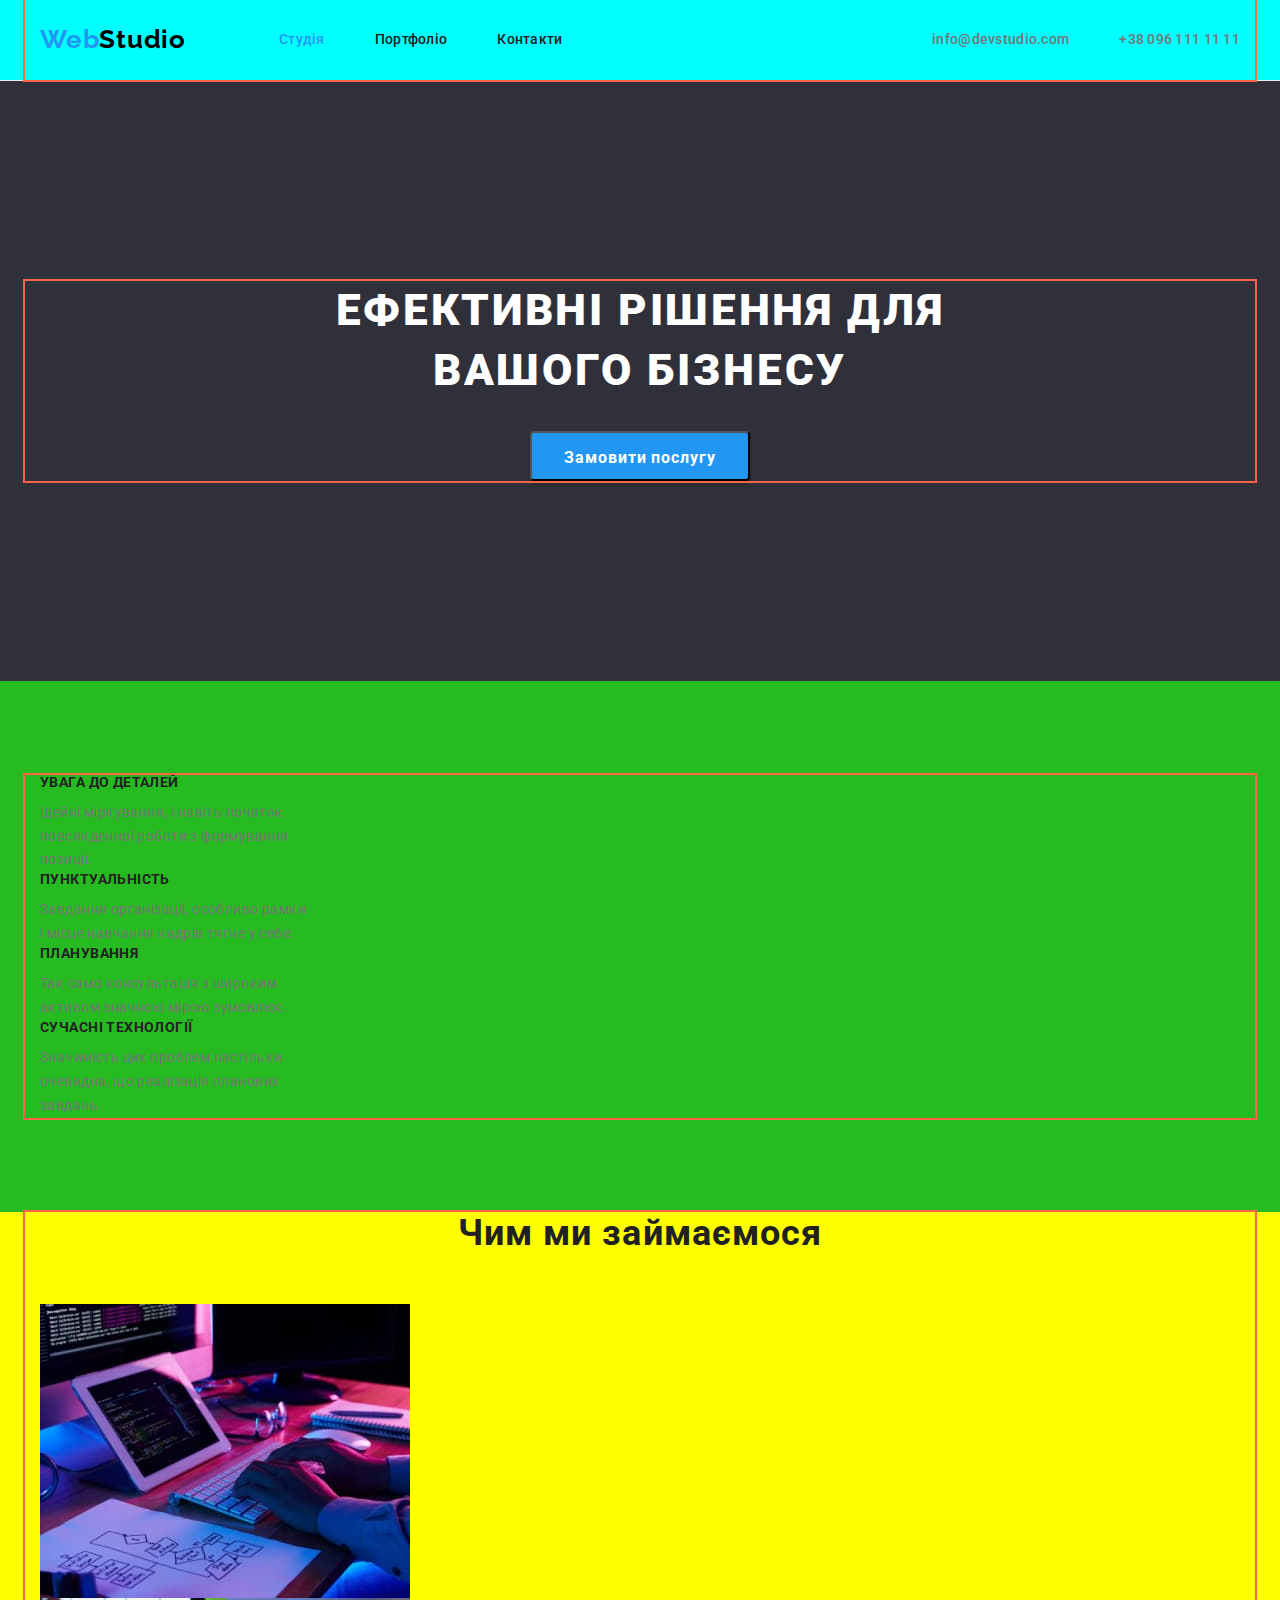
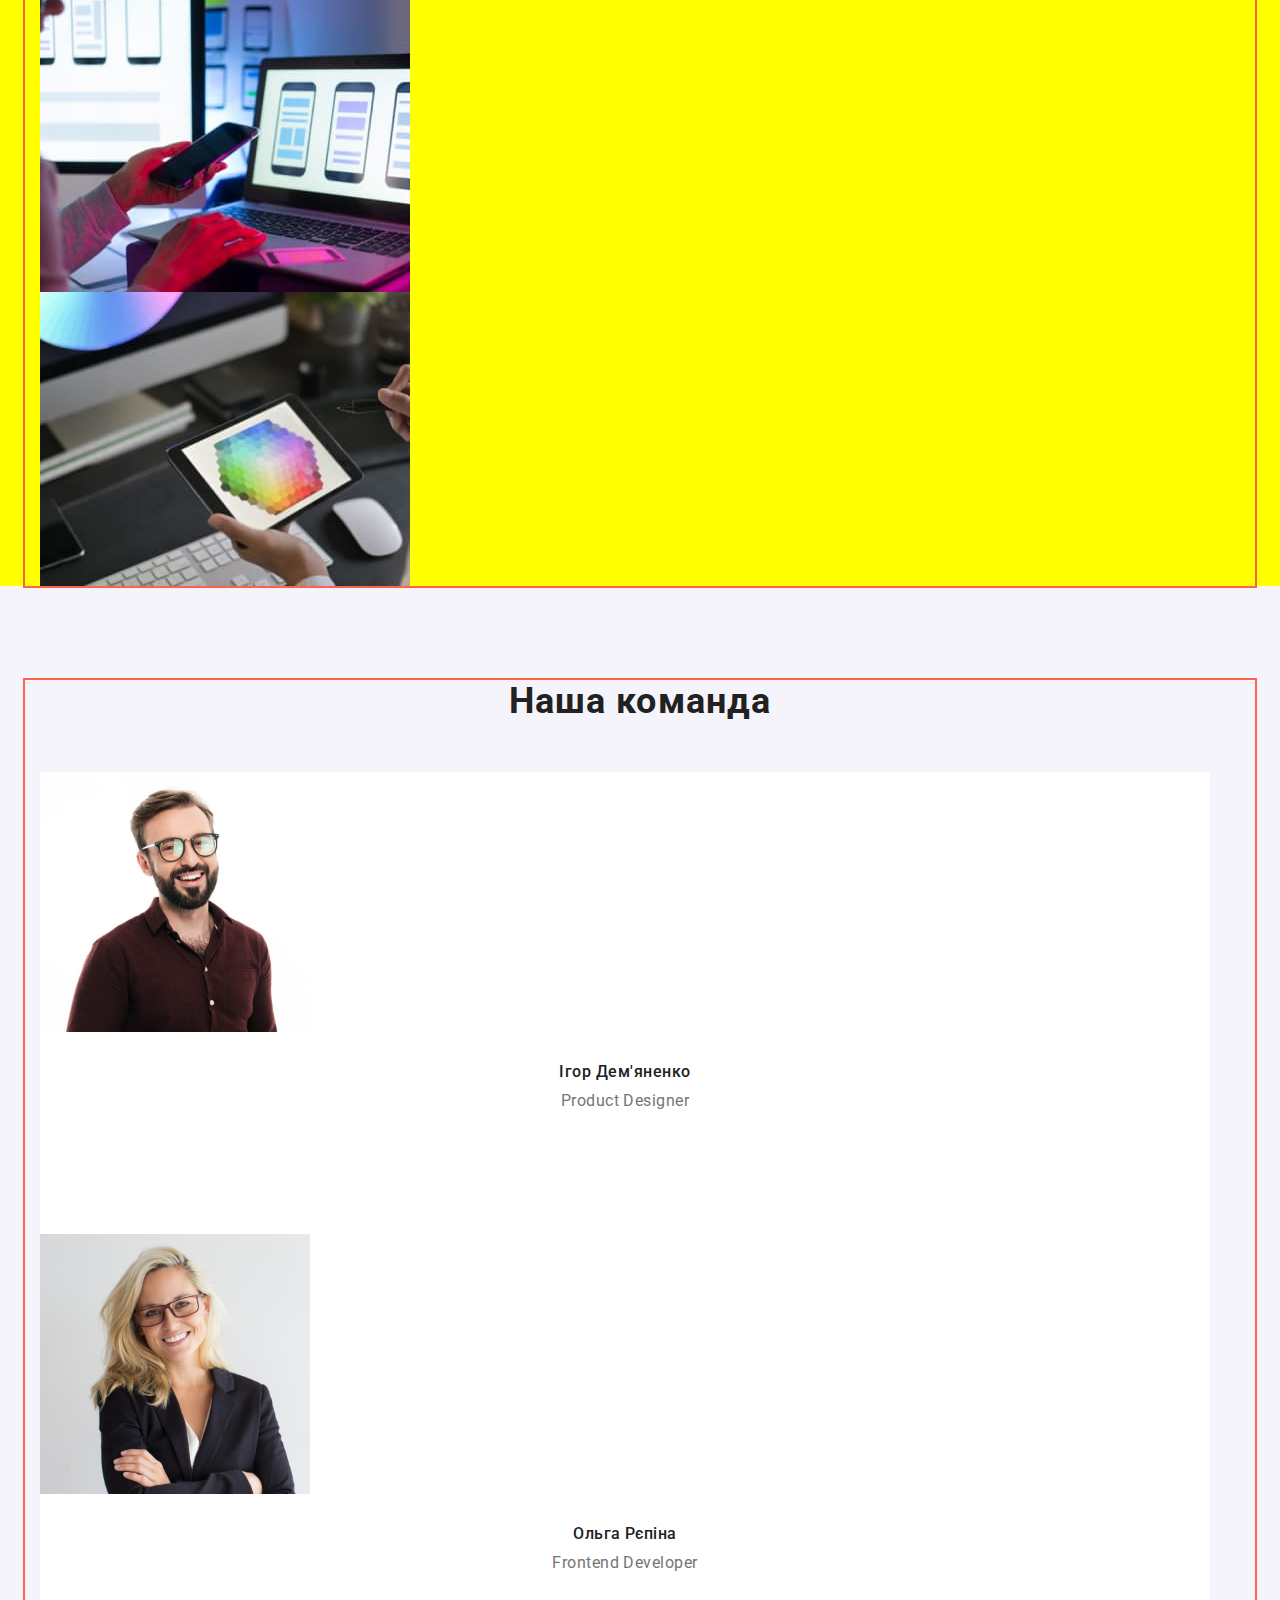
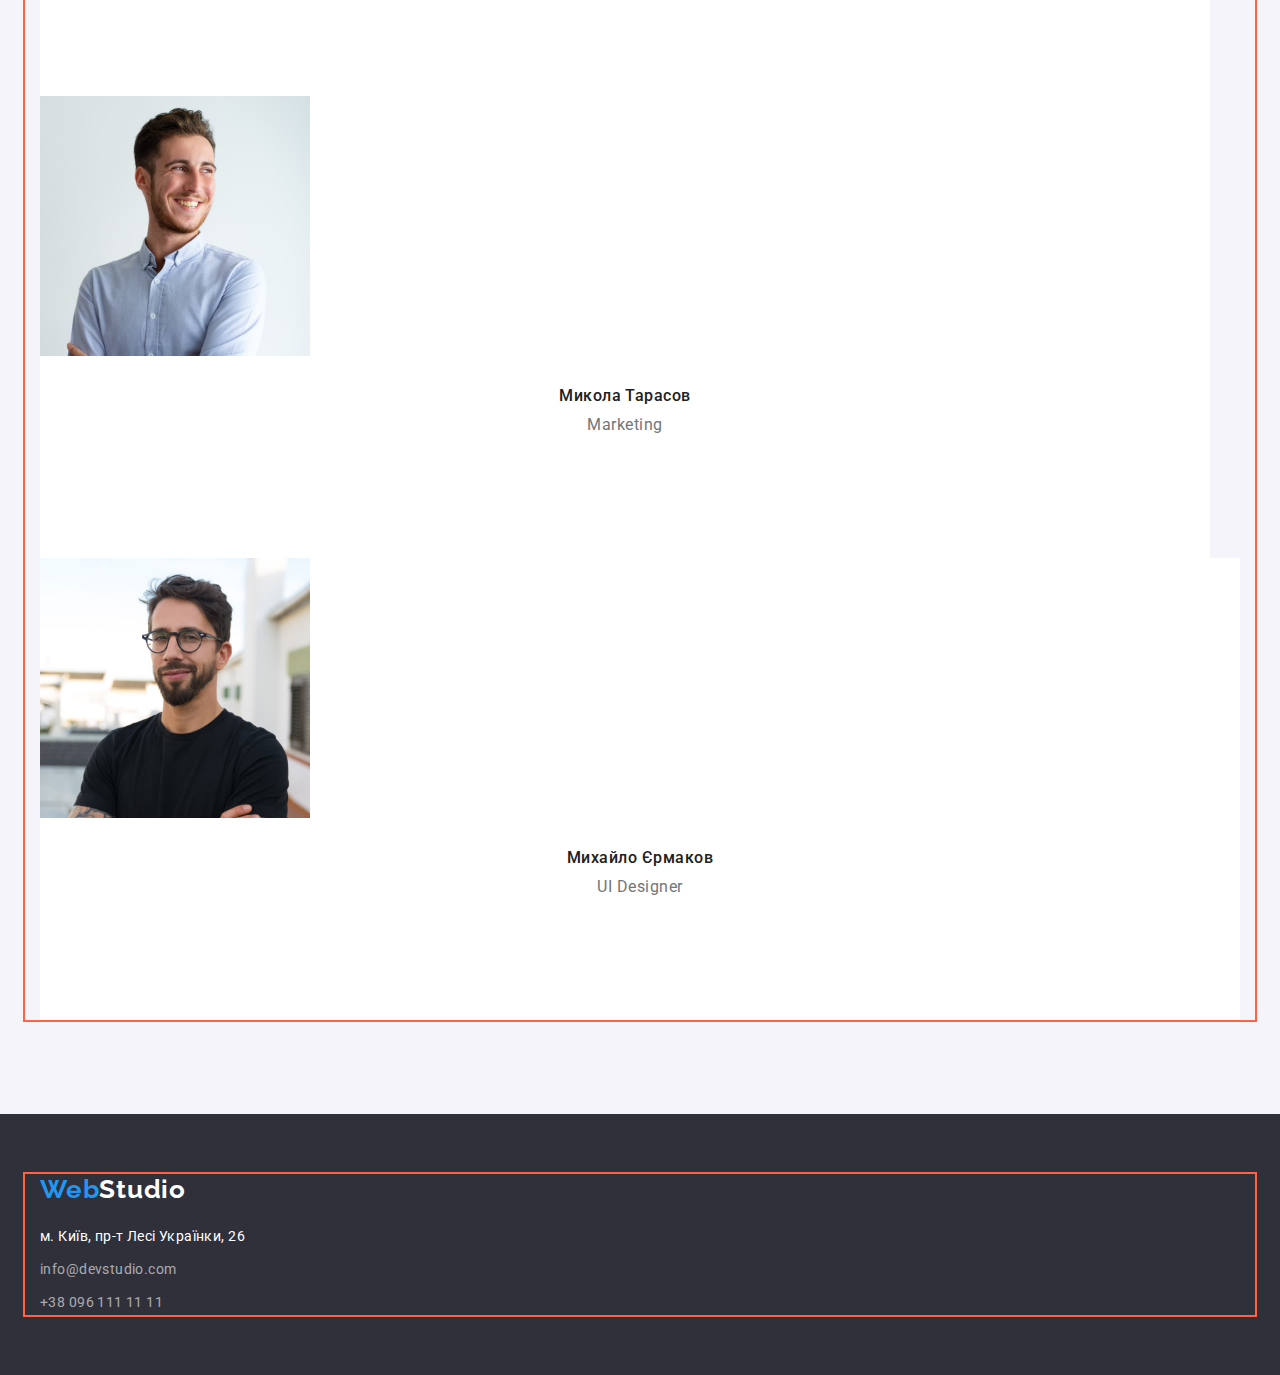
==== commit c681984a: "header" ====
--- a/index.html
+++ b/index.html
@@ -19,7 +19,7 @@
 
   <body>
     <header class="header">
-      <div class="container"><nav class="heder-navigation">
+      <div class="container header-container"><nav class="heder-navigation">
         <a class="header-logo link" lang="en" href="./index.html">Web<span class="accent-header">Studio</span></a>
         <ul class="header-list">
           <li class="header-item">
--- a/css/styles.css
+++ b/css/styles.css
@@ -48,10 +48,12 @@
 /* h1,h2,h3,h4,h5,h6[color:var(#212121);] */
 /* ------------HEADER------------ */
 
-header{background-color: aqua;
+.header{background-color: aqua;
 border-bottom: 1px solid #ECECEC;
 }
 
+.header-container{display: flex;}
+.heder-navigation{display: flex;}
 
 .header-logo,.footer-logo {
   font-family: "Raleway", sans-serif;
@@ -66,14 +68,21 @@
   display: inline-block;
   padding-top: 24px;
   padding-bottom: 25px;
+  margin-right: 93px;
 }
 .accent-header {
   color: #000000;
 }
-.header-list,.header-contacts{
+.header-link,.header-mail,.header-tel{
   padding-top: 32px;
   padding-bottom: 32px;
-  }
+  display: block;
+}
+.header-list,.header-contacts{display: flex;
+gap:50px;}
+.header-list{width: 210px;}
+.header-contacts{margin-left:auto;}
+  
 .header-list a:hover,
 .header-list a:focus {
   color: var(--accent-color);
@@ -121,10 +130,12 @@
   text-transform: uppercase;
   color: var(--primary-bkg-color);
   width: 696px;
-  text-transform: uppercase;
+    margin: 0 auto;
   
 }
 .hero-bt {
+  min-width: 216px;
+  height: 50px;
   font-family: inherit;
   font-weight: 700;
   font-size: 16px;
@@ -185,13 +196,16 @@
   line-height: 1.71;
   letter-spacing: 0.03em;
   margin-top: 10px;
+  width: 270px;
 }
 
 /* ----------WORK------------ */
 .work{
 background-color: yellow;}
 .work.section{padding: 0px;}
-
+/* .work-item::not(:last-child) {
+  margin-right: 30px;
+} */
 
 .work-title,
 .crew-title {
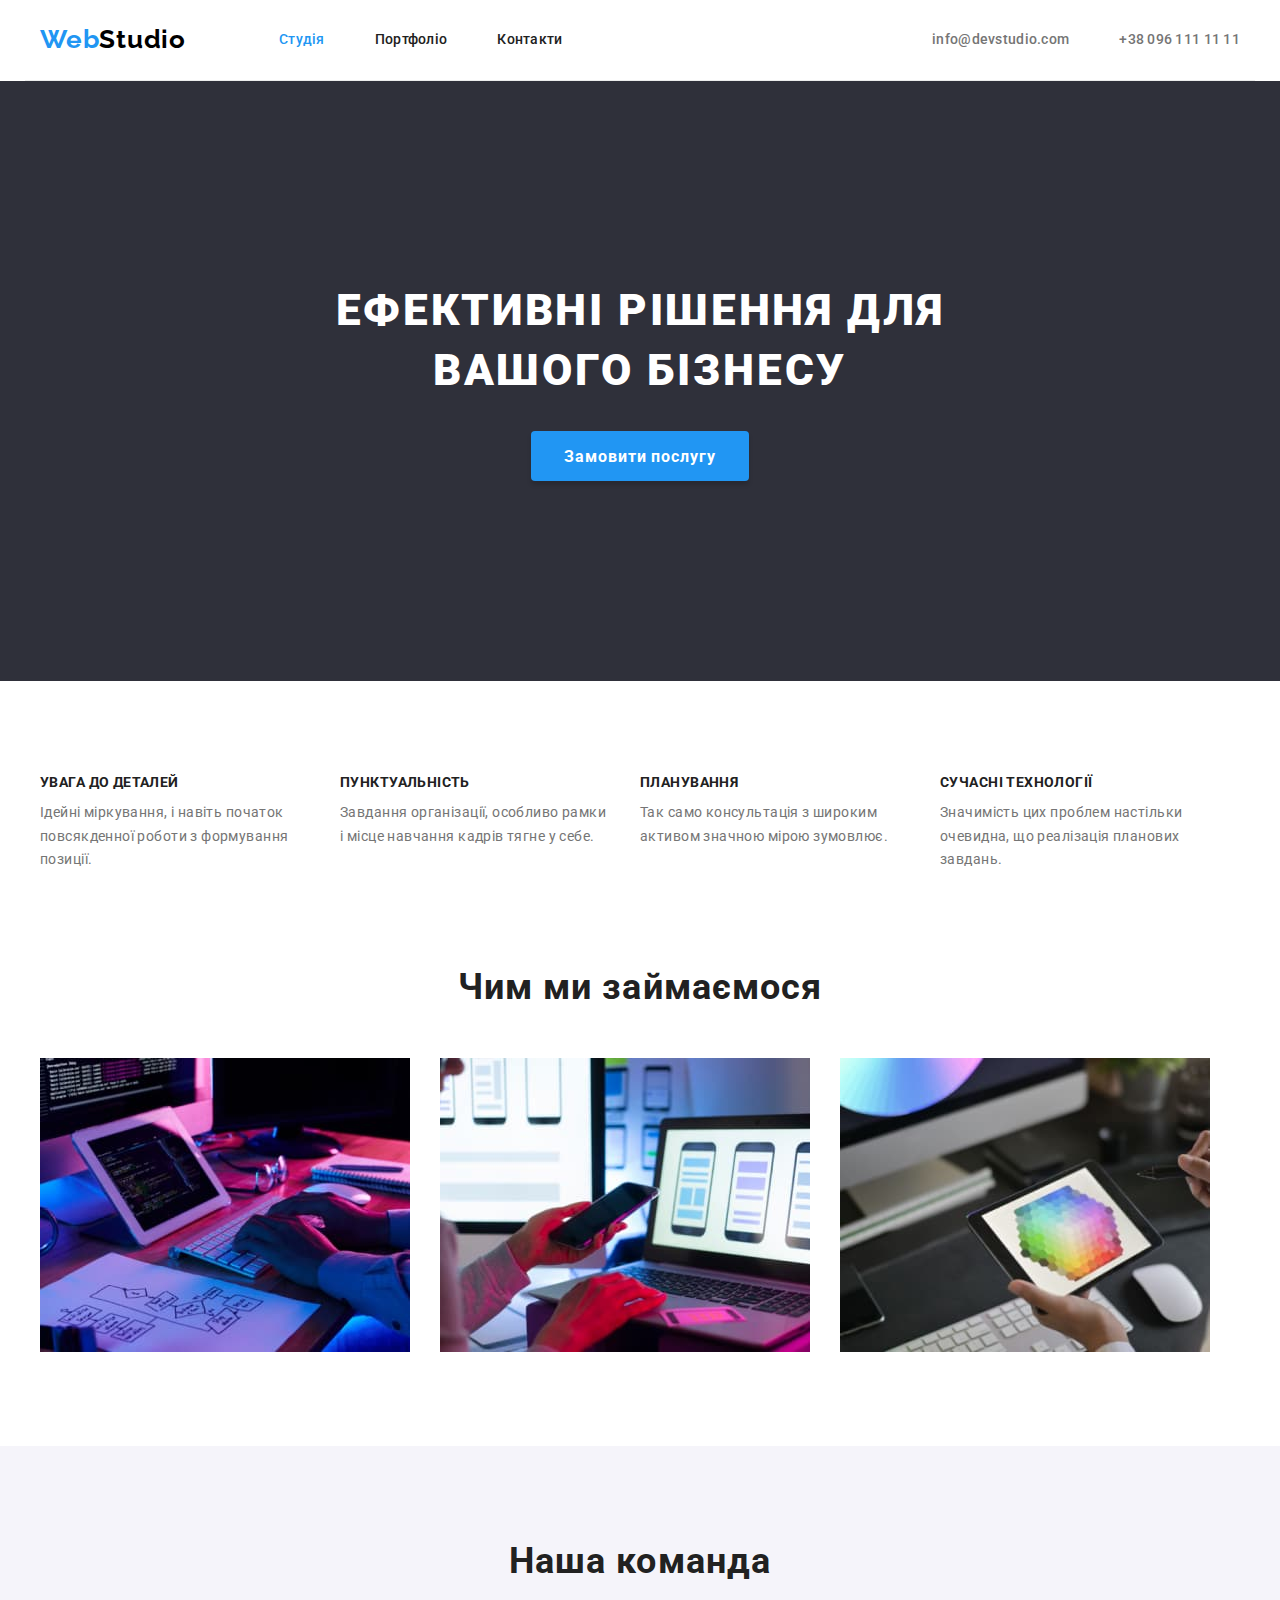
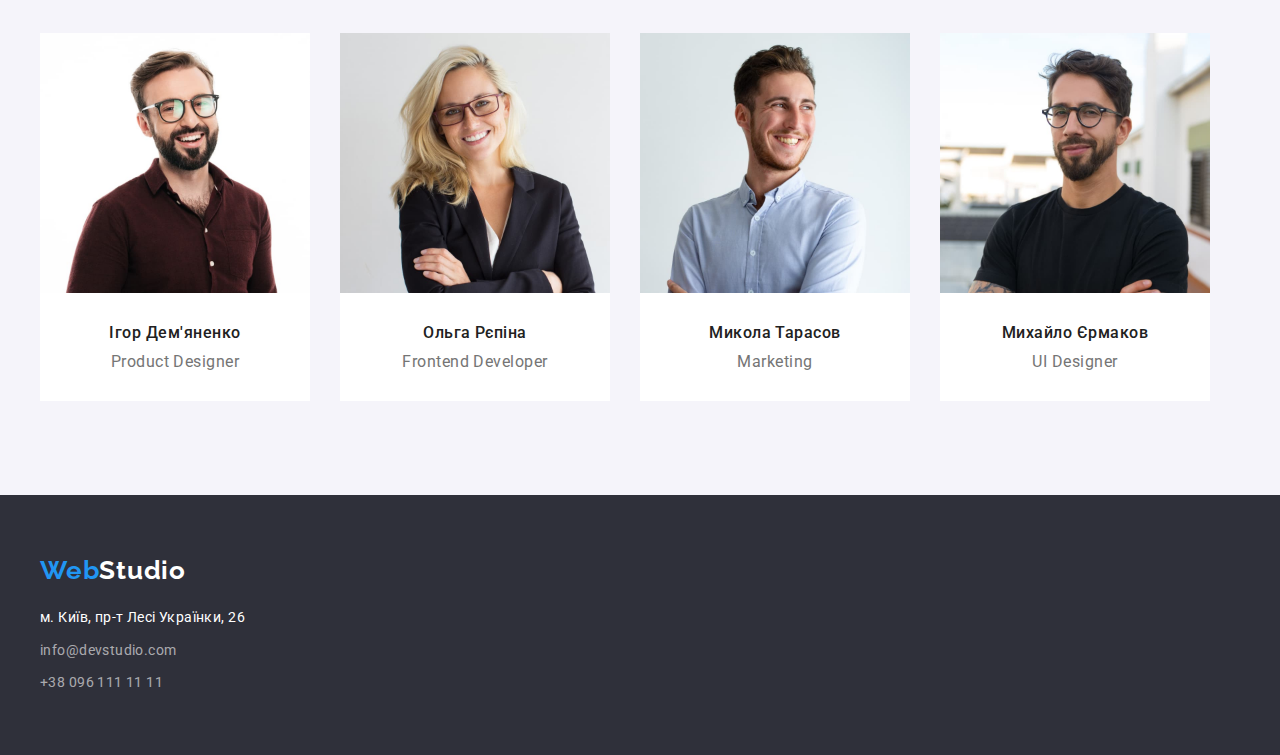
==== commit b690fd6f: "hw3 done" ====
--- a/index.html
+++ b/index.html
@@ -19,7 +19,7 @@
 
   <body>
     <header class="header">
-      <div class="container header-container"><nav class="heder-navigation">
+      <div class="container header-container"><nav class="header-navigation">
         <a class="header-logo link" lang="en" href="./index.html">Web<span class="accent-header">Studio</span></a>
         <ul class="header-list">
           <li class="header-item">
--- a/css/styles.css
+++ b/css/styles.css
@@ -14,7 +14,8 @@
 ul{margin: 0;
 padding-left: 0;}
 
-button{cursor: pointer;}
+button{cursor: pointer;
+border: 1px solid transparent;}
 
 address{font-style: normal;}
 
@@ -40,20 +41,21 @@
 .container{width: 1200px;
 padding-left: 15px;
 padding-right: 15px;
-margin: 0 auto;
-outline: 2px solid tomato;}
+margin: 0 auto;}
 
 /* .section{padding-top: 94px;
 padding-bottom: 94px;} */
 /* h1,h2,h3,h4,h5,h6[color:var(#212121);] */
 /* ------------HEADER------------ */
 
-.header{background-color: aqua;
-border-bottom: 1px solid #ECECEC;
-}
-
-.header-container{display: flex;}
-.heder-navigation{display: flex;}
+.header{background-color:var(--primary-bkg-color)
+
+}
+
+.container.header-container{display: flex;
+border-bottom: 1px solid #ECECEC;}
+.header-navigation{display: flex;
+}
 
 .header-logo,.footer-logo {
   font-family: "Raleway", sans-serif;
@@ -131,8 +133,7 @@
   color: var(--primary-bkg-color);
   width: 696px;
     margin: 0 auto;
-  
-}
+  }
 .hero-bt {
   min-width: 216px;
   height: 50px;
@@ -162,8 +163,7 @@
 }
 
 /* ----------BENEFITS------------ */
-.benefits{
-background-color: rgb(38, 187, 33);}
+
 
 .visually-hidden {
   position: absolute;
@@ -178,6 +178,10 @@
   clip: rect(0 0 0 0);
   overflow: hidden;
 }
+
+.benefits-list{display: flex;
+}
+
 .benefits-item:not(:last-child)
 {margin-right: 30px;}
 
@@ -200,13 +204,15 @@
 }
 
 /* ----------WORK------------ */
-.work{
-background-color: yellow;}
-.work.section{padding: 0px;}
+
+.work.section{padding-top: 0px;
+padding-bottom: 94px;}
 /* .work-item::not(:last-child) {
   margin-right: 30px;
 } */
-
+.work-list{display: flex;
+gap: 30px;}
+.work-item{width: calc((100%-60px) / 3);}
 .work-title,
 .crew-title {
   font-weight: 700;
@@ -220,14 +226,16 @@
 /* ----------CREW------------ */
 .crew {
   background: var(--primary-bkg-bt-color);
-  
-
-}
+}
+
+.crew-list{display: flex;}
+
 .crew-item {
   background: var(--primary-bkg-color);
   padding-top: 0px;
-  padding-bottom: 124px;
+  padding-bottom: 30px;
   margin-right: 30px;
+  width: calc((100%-90px) / 4);
 }
 .crew-item:last-child{margin-right: 0px;}
 .crew-member {
@@ -291,7 +299,12 @@
 main {
   background-color: var(--primary-bkg-color);
 }
+
+.container.portfolio-container{
+  border-bottom: 1px solid #EEEEEE;}
+
 .filter-bt {
+  min-width: 125px;
   font-family: inherit;
   font-weight: 500;
   font-size: 16px;
@@ -303,6 +316,7 @@
   border: none;
   border-radius: 4px;
   cursor: pointer;
+  padding: 6px 22px;
 }
 .filter-bt:hover,
 .filter-bt:focus {
@@ -310,8 +324,23 @@
   background-color: var(--accent-color);
 }
 
+.filter-list{display: flex;
+gap: 8px;
+padding-bottom: 16px;
+width: 575px;
+margin: 0 auto;}
+
+.project-list{display: flex;
+flex-wrap: wrap;
+gap: 30px;
+margin-top: 34px;}
+
+.project-item{padding-bottom: 20px;}
+
 .project-item a {
   text-decoration: none;
+  width: calc((100%-60px) / 3);
+ 
 }
 .project-title {
   font-style: normal;
@@ -319,6 +348,7 @@
   line-height: 2;
   letter-spacing: 0.06em;
   color: var(--primary-title-color);
+  margin: 20px 24px 4px;
 }
 .project-text {
   font-style: normal;
@@ -326,4 +356,5 @@
   line-height: 1.9;
   letter-spacing: 0.03em;
   color: var(--primary-text-color);
-}
+  padding: 0px 24px;
+}
